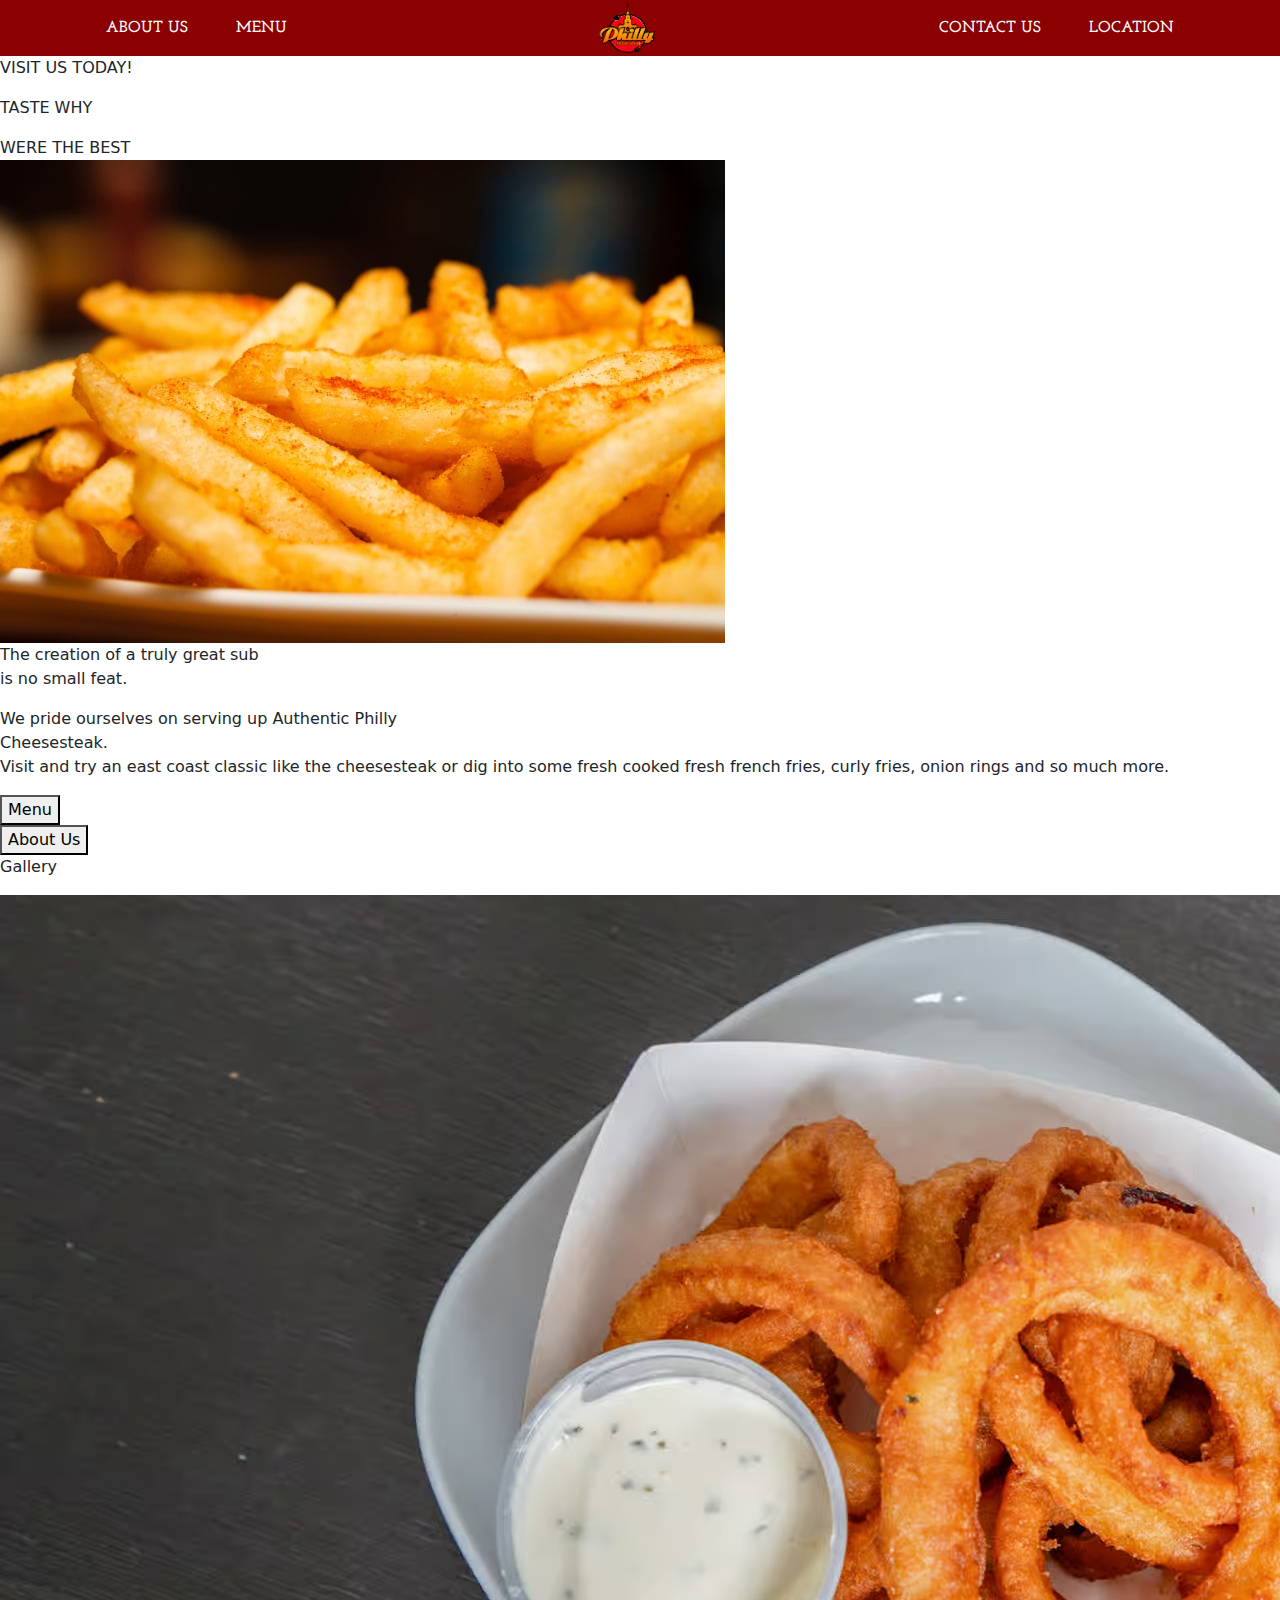
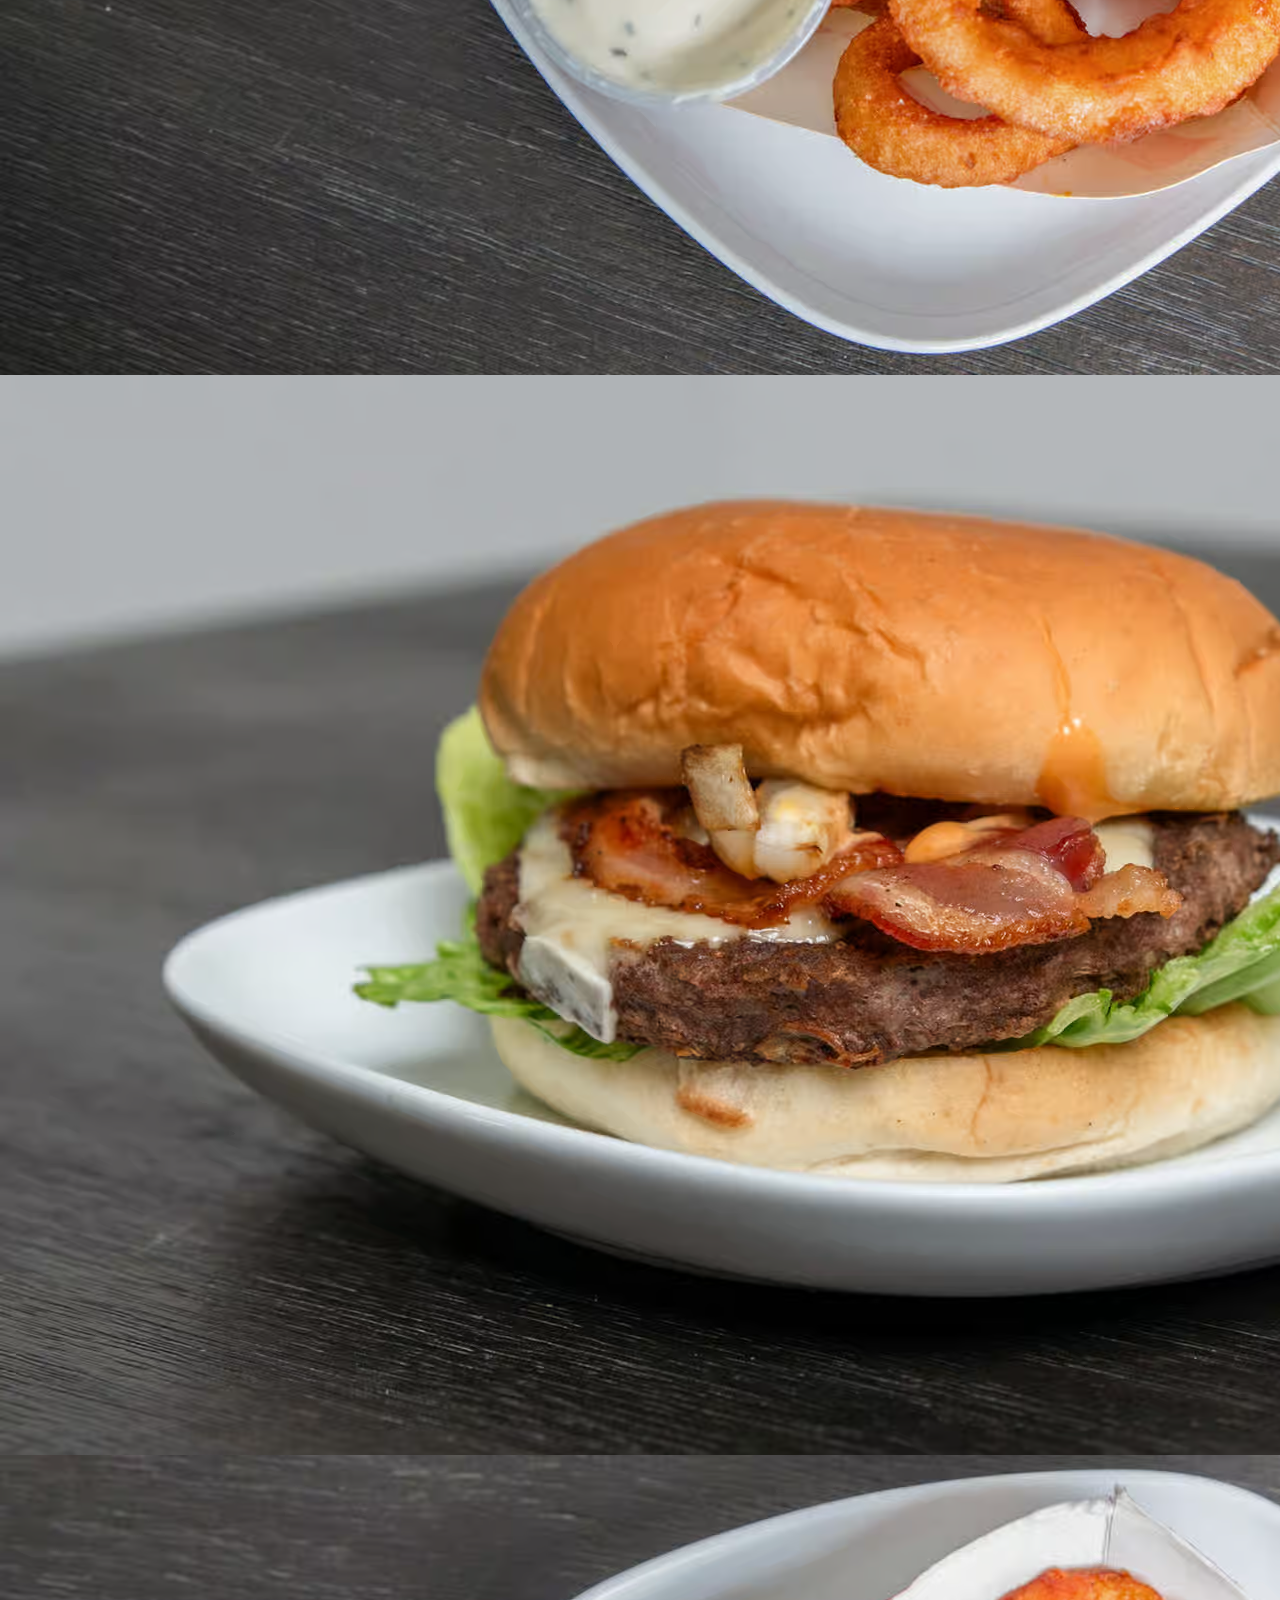
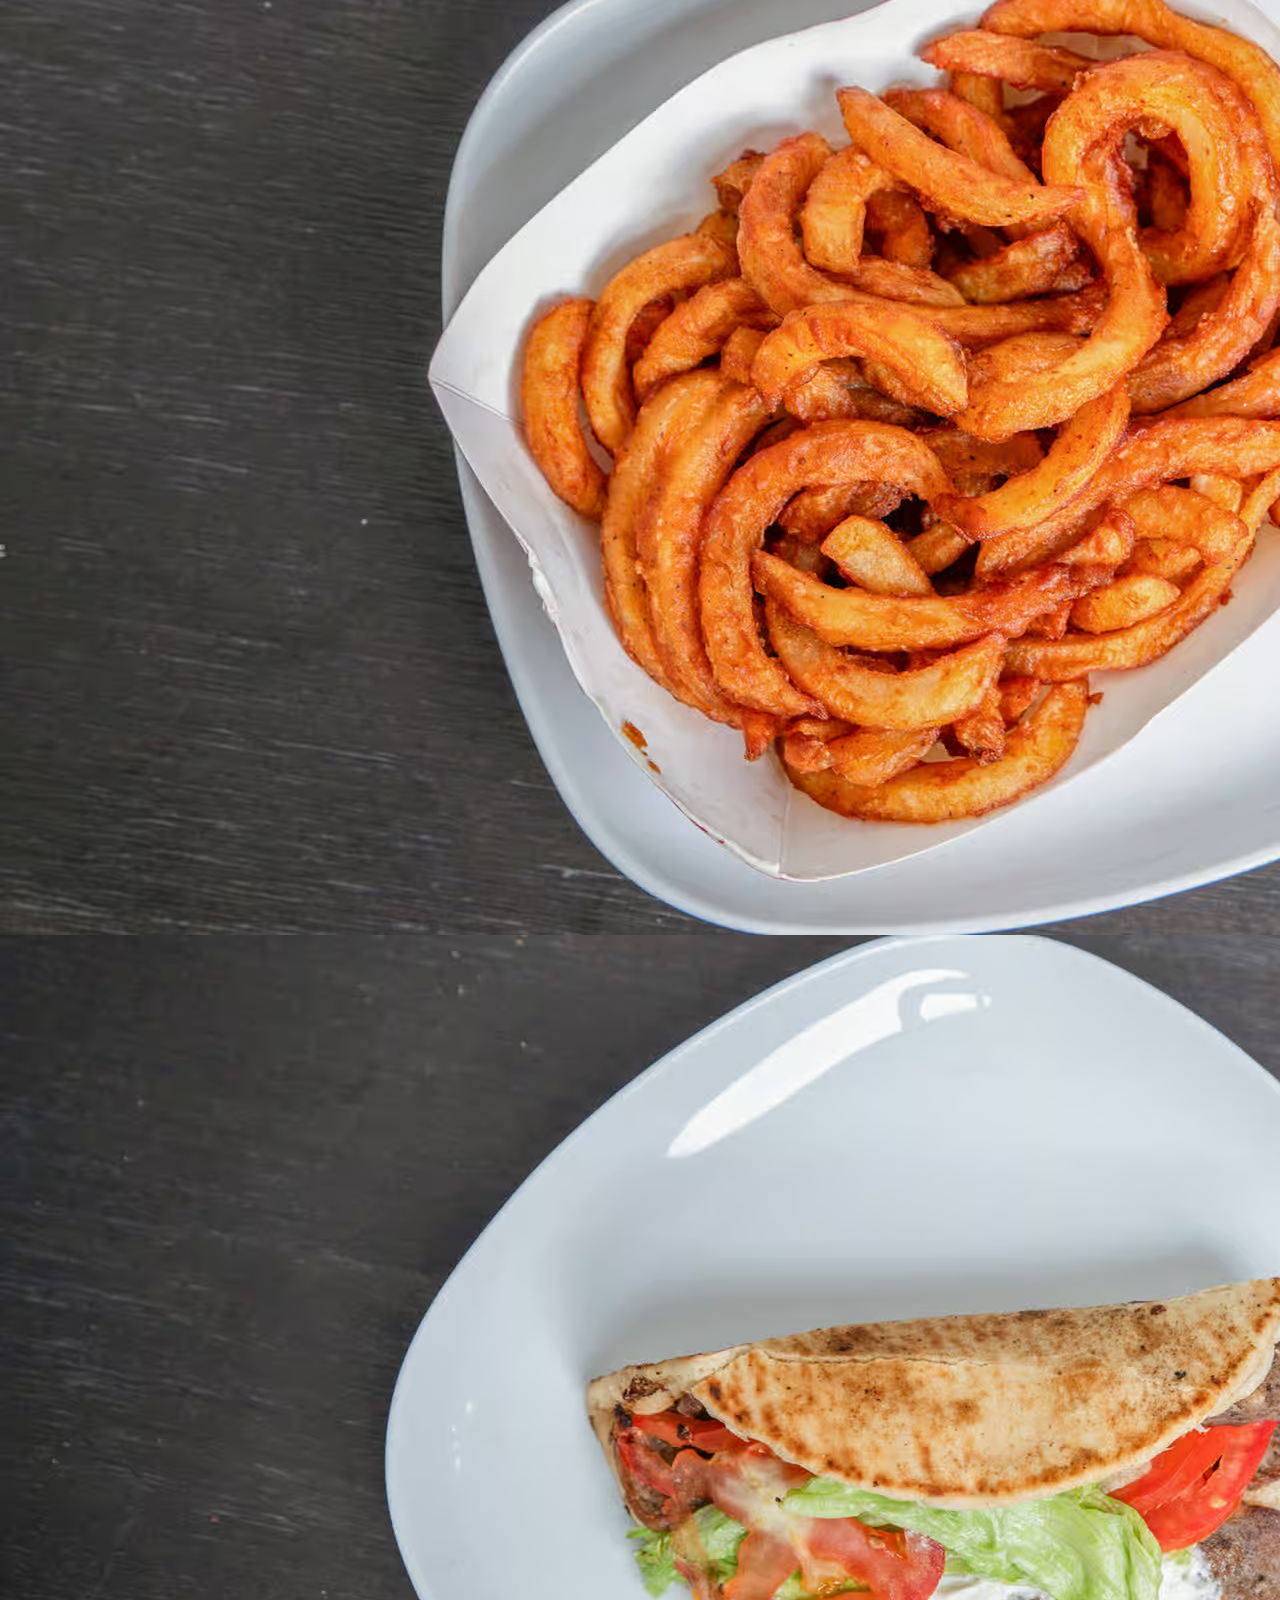
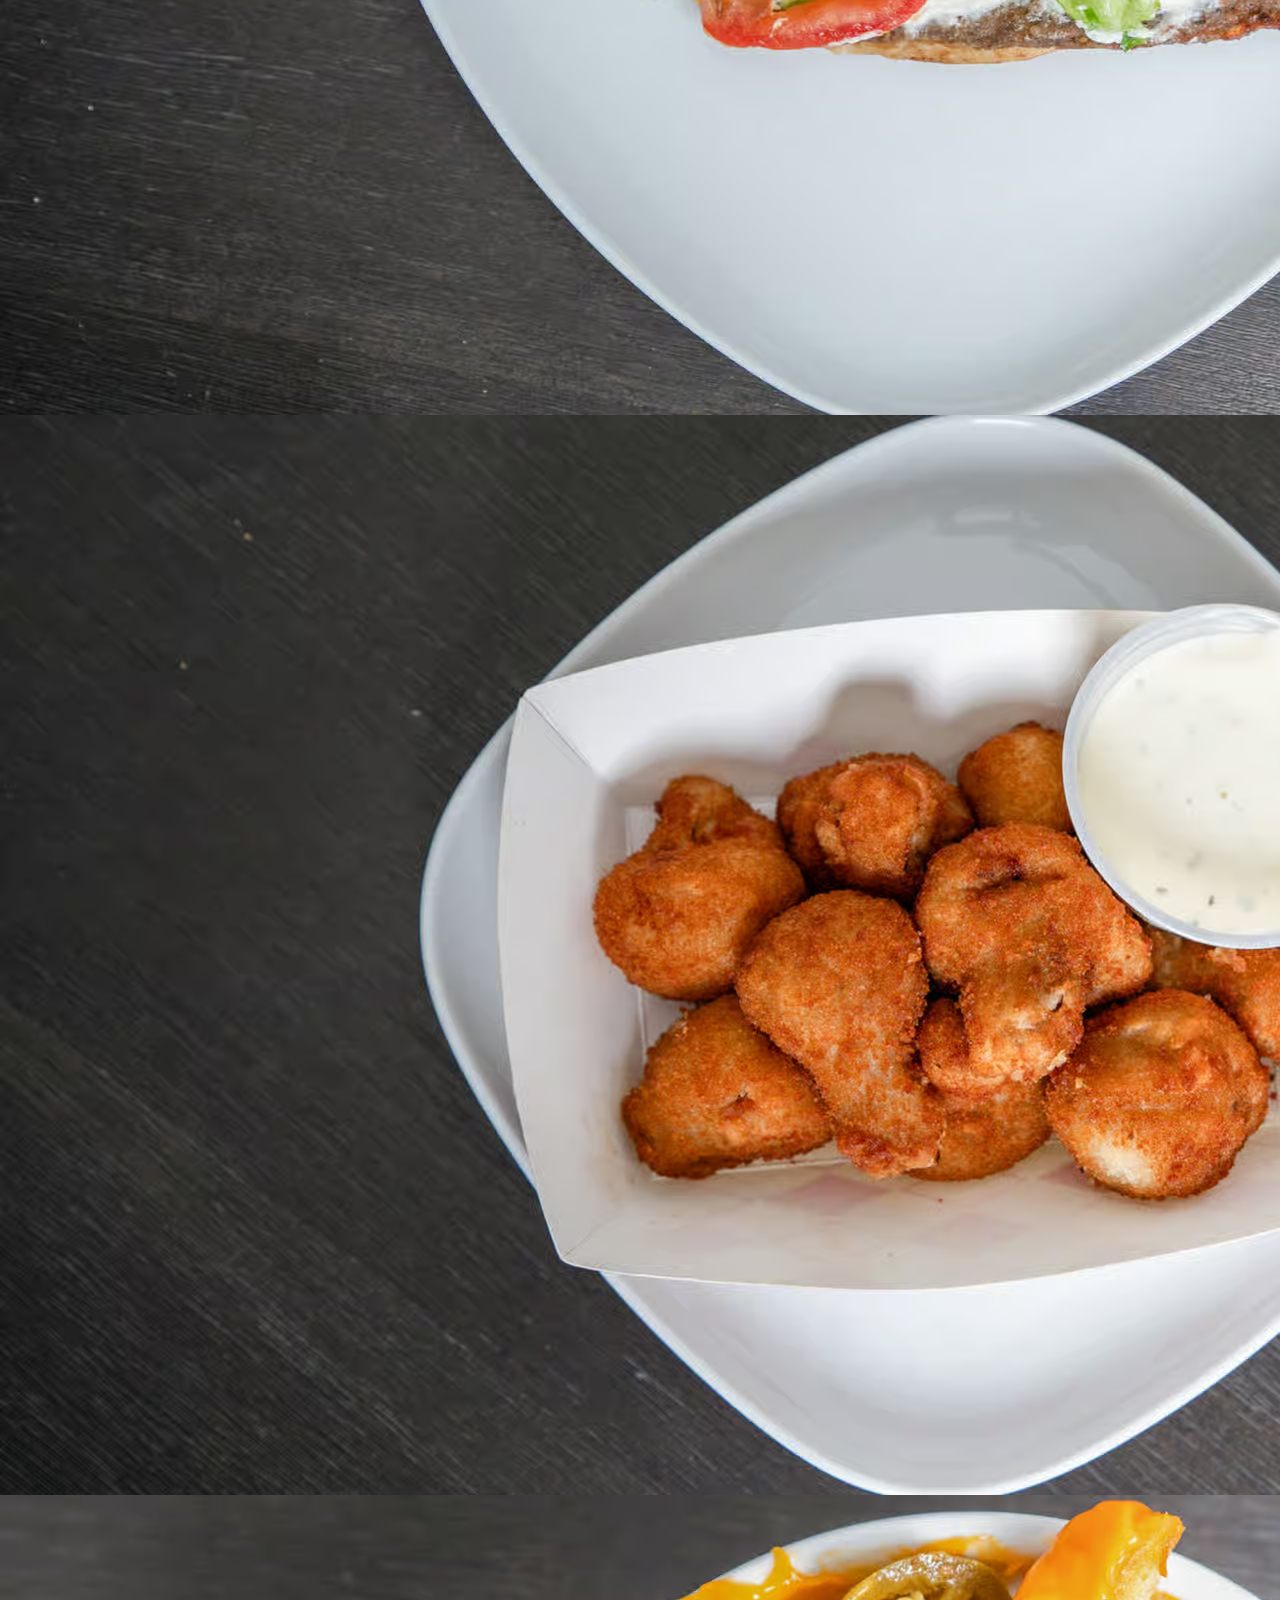
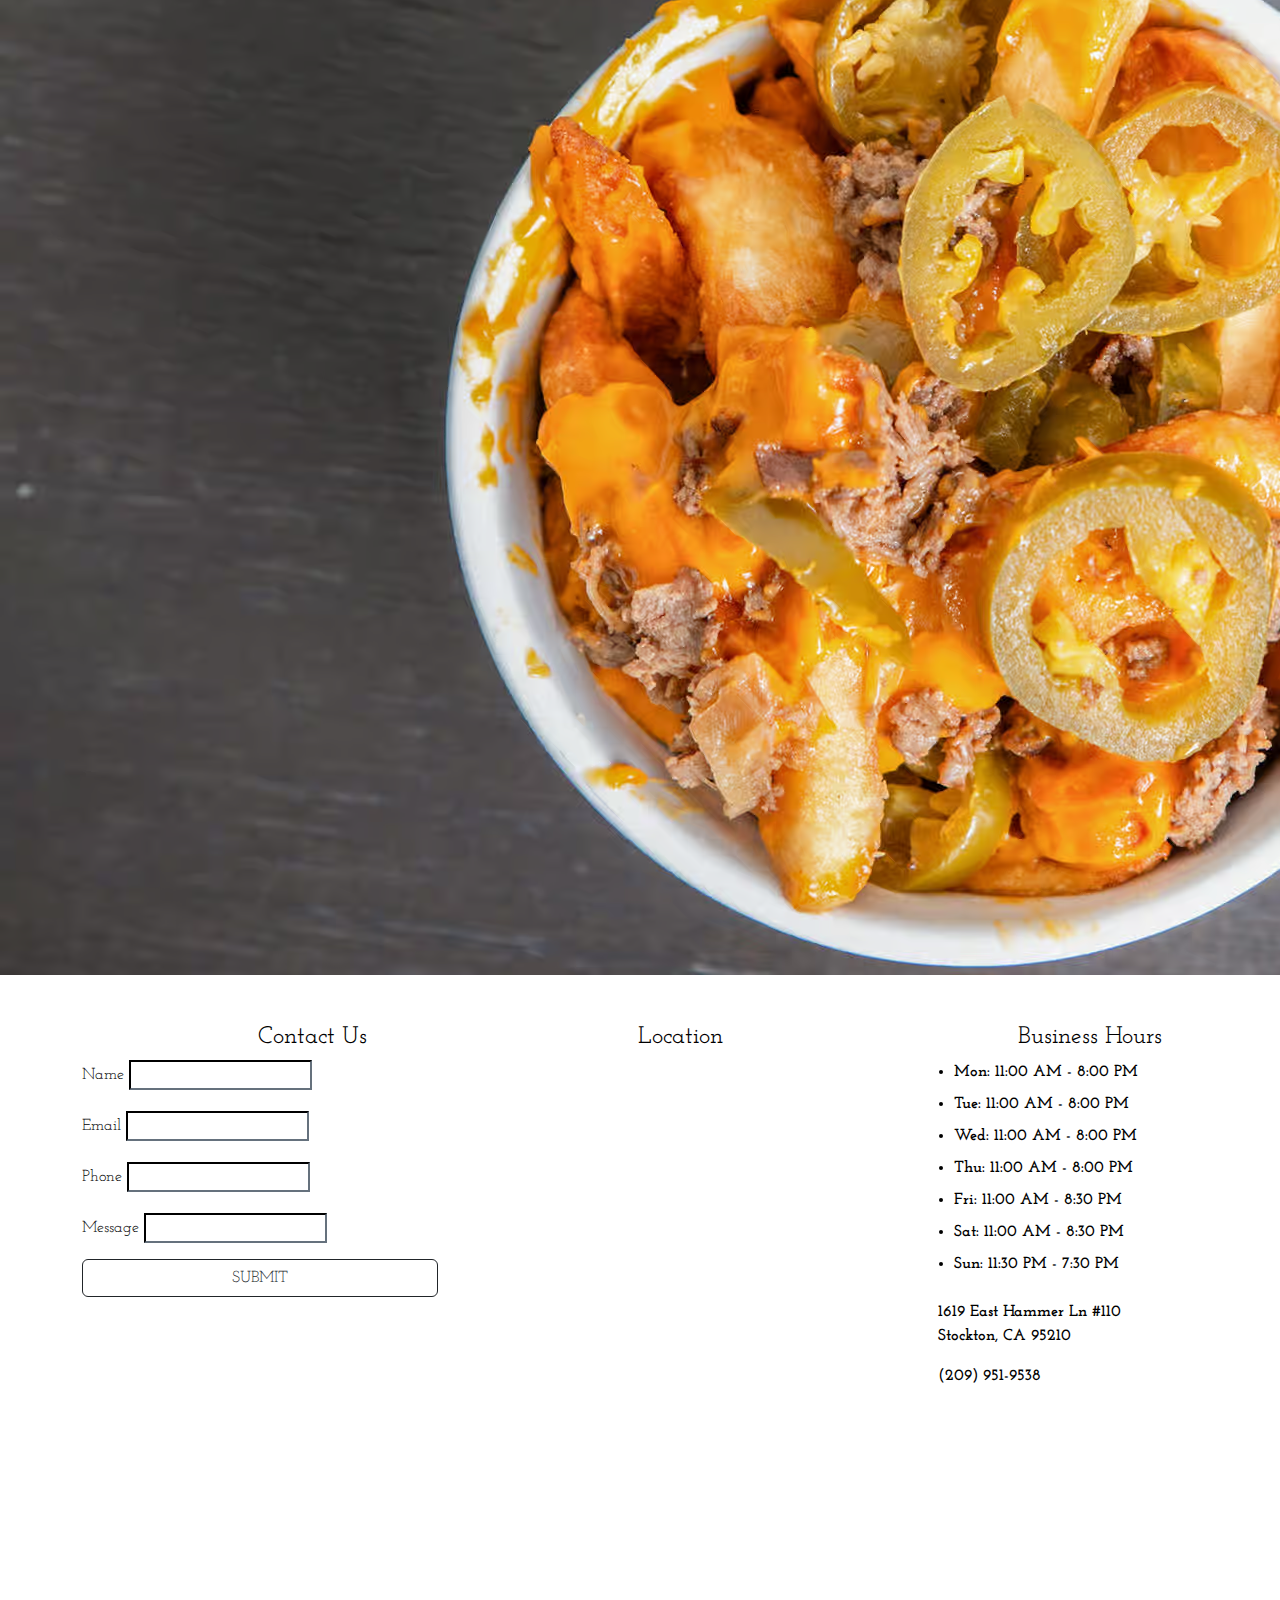
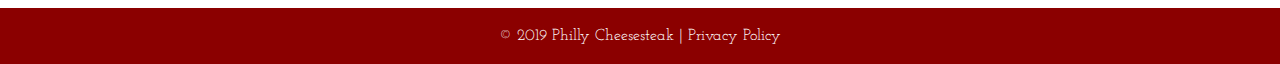
==== index.html @ 21cf1825 "Fixed hrefs and added my page" ====
<!doctype html>
<html lang="en">
  <head>
    <meta charset="utf-8">
    <meta name="viewport" content="width=device-width, initial-scale=1">
    <title>About us page</title>
    <link rel="stylesheet" href="./styles/Mstyles.css">
    <link href="https://cdn.jsdelivr.net/npm/bootstrap@5.3.3/dist/css/bootstrap.min.css" rel="stylesheet" integrity="sha384-QWTKZyjpPEjISv5WaRU9OFeRpok6YctnYmDr5pNlyT2bRjXh0JMhjY6hW+ALEwIH" crossorigin="anonymous">
    <link rel="preconnect" href="https://fonts.googleapis.com">
    <link rel="preconnect" href="https://fonts.gstatic.com" crossorigin>
    <link href="https://fonts.googleapis.com/css2?family=IBM+Plex+Sans:ital,wght@0,100;0,200;0,300;0,400;0,500;0,600;0,700;1,100;1,200;1,300;1,400;1,500;1,600;1,700&family=Josefin+Slab:ital,wght@0,100..700;1,100..700&display=swap" rel="stylesheet">
  </head>
  <body>


<!-- nav start -->
<nav class="navbar navbar-expand-lg navbar-dark">
  <div class="container">
    <button class="navbar-toggler" type="button" data-bs-toggle="collapse" data-bs-target="#navbarNav" aria-controls="navbarNav" aria-expanded="false" aria-label="Toggle navigation">
      <span class="navbar-toggler-icon"></span>
    </button>
    <a class="navbar-brand mx-auto" href="./index.html">
      <img src="./assets/Philly-Cheesesteak-FF-Option9.png" alt="Philly Cheesesteak" height="50">
    </a>
    <div class="collapse navbar-collapse" id="navbarNav">
      <ul class="navbar-nav">
        <li class="nav-item">
          <a class="nav-link" href="./AboutUs.html">About Us</a>
        </li>
        <li class="nav-item">
          <a class="nav-link" href="./Menu/Menu.html">Menu</a>
        </li>
      </ul>
      <ul class="navbar-nav ms-auto">
        <li class="nav-item">
          <a class="nav-link" href="#ContactUs">Contact Us</a>
        </li>
        <li class="nav-item">
          <a class="nav-link" href="#business-hours">Location</a>
        </li>
      </ul>
    </div>
  </div>
</nav>
<div> </div>

<!-- nav End -->



    
    <div class="heroGrid">
<div class="heroimg"></div>
<div class="heroBox"></div>
<div class="textWhite">
  <p>VISIT US TODAY! </p>
</div>
<div class="textWhite2">
  <p> TASTE WHY</p>
</div>

<div class="textYellow">
  WERE THE BEST
</div>
</div>

<div class="friesGrid mt-10">
<div class="friesg">
<img class="friesimg" src="./assets/fries.png" alt="">
</div>
<div class="friestext">
  <p class="frieshead">The creation of a truly great sub <br> is no small feat.</p>
  <p class="friesp">We pride ourselves on serving up Authentic Philly <br> Cheesesteak. <br>
    Visit and try an east coast classic like the cheesesteak or dig into some fresh cooked fresh french fries, curly fries, onion rings and so much more.</p>
</div>
</div>

<div class="twoBtnsGrid mt-10">
<div class="bg-yellow">
  <div class="leftbtnimg"></div>
<button class="lbtn">Menu</button>
  <div class="rightbtnimg"></div>
    <button class="rbtn">About Us</button>

</div>
</div>

<p class="gallerytext">Gallery</p>
<div class="galleryGrid">
  <div class="pic1place"><img class="pic1" src="./assets/pic1.png" alt=""></div>
  <div class="pic2place"><img class="pic2" src="./assets/pic2.png" alt=""></div>
  <div class="pic3place"><img class="pic3" src="./assets/pic3.png" alt=""></div>
  <div class="pic4place"><img class="pic4" src="./assets/pic4.png" alt=""></div>
  <div class="pic5place"><img class="pic5" src="./assets/pic5.png" alt=""></div>
  <div class="pic6place"><img class="pic6" src="./assets/pic6.png" alt=""></div>
</div>

<footer class="footer footer-full-width">
  <div class="container py-5">
      <div class="row">
          <!-- https://getbootstrap.com/docs/5.0/forms/overview/ -->
          <div id="ContactUs" class="contact-inputs col-md-4">
              <h2 class="footer-heading">Contact Us</h2>
                  <div class="mb-3">
                      <label class="form-label">Name</label>
                      <input type="text" class="border-dark">
                  </div>
                  <div class="mb-3">
                      <label class="form-label">Email</label>
                      <input type="email" class="border-dark">
                  </div>
                  <div class="mb-3">
                      <label class="form-label">Phone</label>
                      <input type="tel" class=" border-dark">
                  </div>
                  <div class="mb-3">
                      <label class="message">Message</label>
                      <input type="text" class="border-dark">
                  </div>
                  <button type="submit" class="btn btn-outline-dark">Submit</button>
             
          </div>

          <!-- Location Map --> 
           <!-- used https://www.embed-map.com/ -->
          <div class="col-md-4">
              <h2 class="footer-heading">Location</h2>
              <div class="map-container">
                <div style="text-decoration:none; overflow:hidden;max-width:100%;width:500px;height:500px;"><div id="embedded-map-display" style="height:100%; width:100%;max-width:100%;"><iframe style="height:100%;width:100%;border:0;" frameborder="0" src="https://www.google.com/maps/embed/v1/place?q=1619+East+Hammer+Ln&key=AIzaSyBFw0Qbyq9zTFTd-tUY6dZWTgaQzuU17R8"></iframe></div><a class="google-map-html" rel="nofollow" href="https://kbj9qpmy.com/hrn" id="enable-maps-data">InMotion Hosting</a><style>#embedded-map-display .text-marker{} .map-generator{max-width: 100%; max-height: 100%; background: none;}</style>  
              </div>
              </div>
          </div>

          <!-- Business Hours -->
          <div id="business-hours" class="col-md-4">
              <h2 class="footer-heading">Business Hours</h2>
              <ul class="hours-list business-hours">
                  <li>Mon: 11:00 AM - 8:00 PM</li>
                  <li>Tue: 11:00 AM - 8:00 PM</li>
                  <li>Wed: 11:00 AM - 8:00 PM</li>
                  <li>Thu: 11:00 AM - 8:00 PM</li>
                  <li>Fri: 11:00 AM - 8:30 PM</li>
                  <li>Sat: 11:00 AM - 8:30 PM</li>
                  <li>Sun: 11:30 PM - 7:30 PM</li>
              </ul>
              <div class="address mt-4">
                  <p>1619 East Hammer Ln #110<br>
                  Stockton, CA 95210</p>
                  <p>(209) 951-9538</p>
              </div>
          </div>
      </div>
    </div>
  
  <!-- Copyright Bar -->
  <div class="copyright-bar">
      <div class="container">
          <p class="mb-0 text-center">© 2019 Philly Cheesesteak | <a href="#" class="text-white">Privacy Policy</a></p>
      </div>
  </div>
</footer>
<!-- footer end  -->

    <script src="https://cdn.jsdelivr.net/npm/bootstrap@5.3.3/dist/js/bootstrap.bundle.min.js" integrity="sha384-YvpcrYf0tY3lHB60NNkmXc5s9fDVZLESaAA55NDzOxhy9GkcIdslK1eN7N6jIeHz" crossorigin="anonymous"></script>
  </body>
</html>
---- styles/Mstyles.css ----
.navbar {
    background-color: #8B0000 !important;
  }
  
  .navbar-brand {
    position: absolute;
    left: 49%;
    transform: translateX(-50%);
  }
  
  .navbar-nav .nav-link {
    color: #fff !important;
    font-weight: bold;
    text-transform: uppercase;
    margin: 0 1rem;
    font-family: "Josefin Slab", serif;
  }
  
  .navbar-nav .nav-link:hover {
    color: #ccc !important;
  }

 
  /* header */
  .aboutHeader{
    color: #8B0000;
    position: relative;
    top: 2rem;
    font-family: "Josefin Slab", serif;
    font-weight: bold;
  }

/* hours list */
.hours-list {
  font-family: "Josefin Slab", serif;
}



/* card text */
.card-title{
  font-family: "Josefin Slab", serif;
    font-weight: bold;
}
.card-text{
  font-family: "Josefin Slab", serif;
font-weight: bold;
}

  /* Footer Styles */




  .Thicker-Line {
    border: none;  
    height: 4px;   
    background-color: #8B0000;  
    opacity: 1;    
    margin: 2rem 0;  
    width: 100%;  
}  .footer {
  background-color: white;
  color: black;
  font-family: "Josefin Slab", serif;
}

.footer-heading {
  font-size: 1.5rem;
  
  position: relative;
  left: 11rem;
}



.btn-outline-dark {
  border-radius: 0;
  width: 100%;
  text-transform: uppercase;
}
.address{
  position: relative;
  left: 6rem;
  font-weight: bold;
}

.business-hours{
position: relative;
left: 5rem;

}

.business-hours li {
  margin-bottom: 0.5rem;
  font-weight: bold;
}
.map-container {
  width: 95%;
  height: 90%;
  position: relative;
  left: 4rem;

}
.copyright-bar {
  background-color: #8B0000;  
  color: white;
  padding: 1rem 0;
  text-align: center;
}

.copyright-bar a {
  text-decoration: none;
}

.copyright-bar a:hover {
  text-decoration: underline;
}

.footer-full-width {
  padding-left: 0;
  padding-right: 0;
}
/* responsiveness */

@media (max-width: 768px) {
  
    .business-hours {
      position: relative;
      left: -0.3rem;
      top: 0.5rem;
      
    }
  
    .map-container {
      width: 85%;
      height: 80%;
      position: relative;
      left: 2rem;
      z-index: 1;
    }
  
    .hours-list {
      list-style: none;
      padding: 0;
      margin: 20px 0;
      text-align: center;
    }
    .footer-heading {
      left: 0;
      top: .5rem;
      text-align: center;
    }
  
    .address {
      left: 0;
      text-align: center;
    }
  }
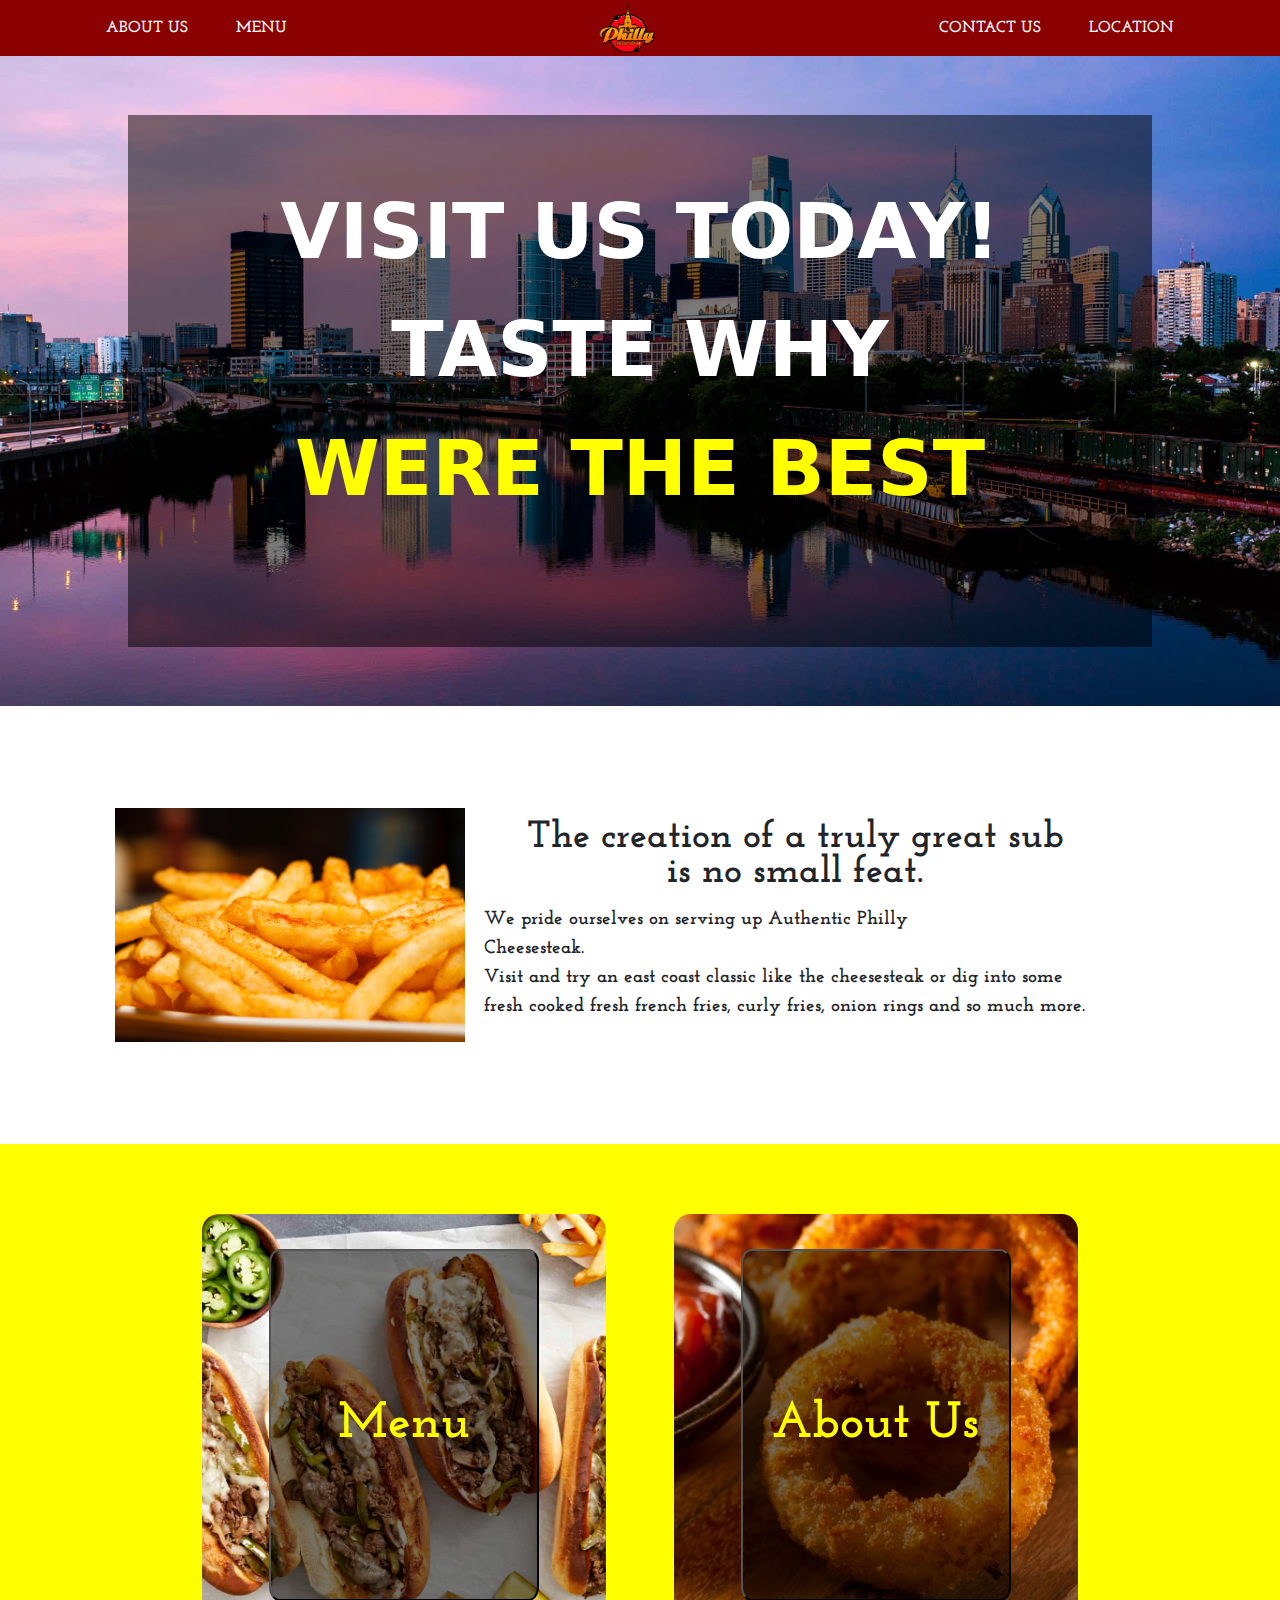
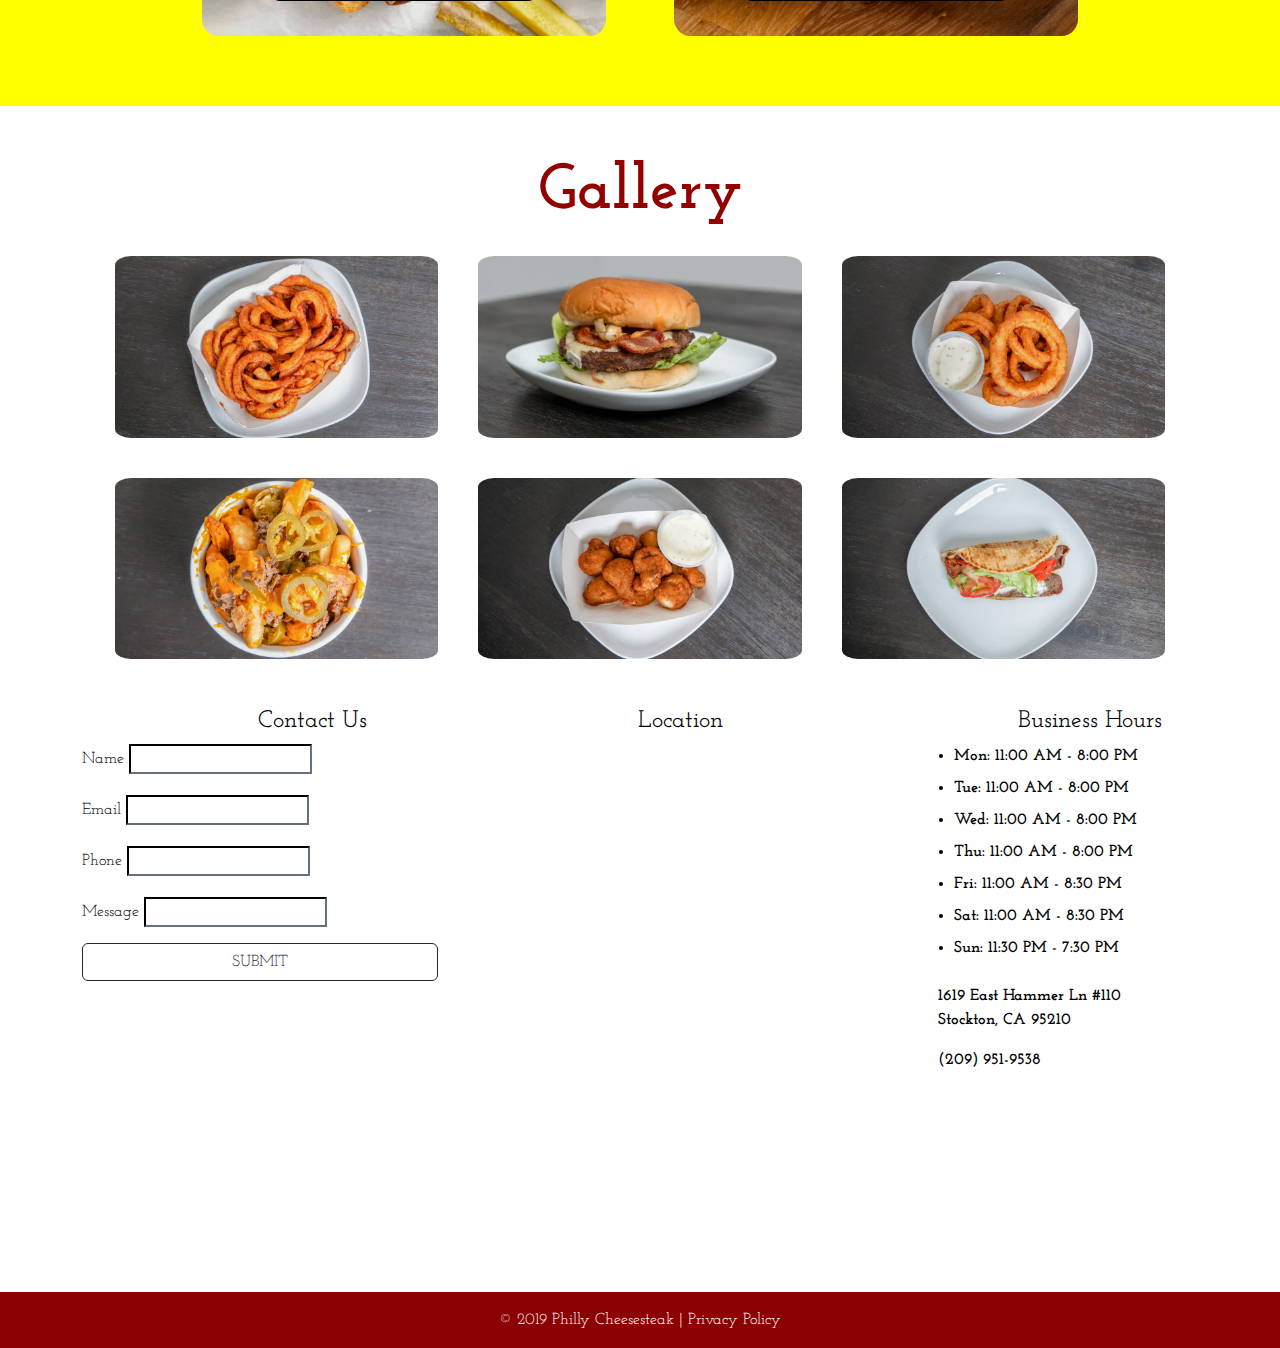
==== commit 7782cb01: "last edits" ====
--- a/index.html
+++ b/index.html
@@ -3,8 +3,8 @@
   <head>
     <meta charset="utf-8">
     <meta name="viewport" content="width=device-width, initial-scale=1">
-    <title>About us page</title>
-    <link rel="stylesheet" href="./styles/Mstyles.css">
+    <title>Home page</title>
+    <link rel="stylesheet" href="./Indexcss/index.css">
     <link href="https://cdn.jsdelivr.net/npm/bootstrap@5.3.3/dist/css/bootstrap.min.css" rel="stylesheet" integrity="sha384-QWTKZyjpPEjISv5WaRU9OFeRpok6YctnYmDr5pNlyT2bRjXh0JMhjY6hW+ALEwIH" crossorigin="anonymous">
     <link rel="preconnect" href="https://fonts.googleapis.com">
     <link rel="preconnect" href="https://fonts.gstatic.com" crossorigin>
@@ -33,10 +33,10 @@
       </ul>
       <ul class="navbar-nav ms-auto">
         <li class="nav-item">
-          <a class="nav-link" href="#ContactUs">Contact Us</a>
+          <a class="nav-link" href="#contact">Contact Us</a>
         </li>
         <li class="nav-item">
-          <a class="nav-link" href="#business-hours">Location</a>
+          <a class="nav-link" href="#contact">Location</a>
         </li>
       </ul>
     </div>
@@ -99,7 +99,7 @@
   <div class="container py-5">
       <div class="row">
           <!-- https://getbootstrap.com/docs/5.0/forms/overview/ -->
-          <div id="ContactUs" class="contact-inputs col-md-4">
+          <div class="contact-inputs col-md-4">
               <h2 class="footer-heading">Contact Us</h2>
                   <div class="mb-3">
                       <label class="form-label">Name</label>
@@ -160,7 +160,9 @@
   </div>
 </footer>
 <!-- footer end  -->
-
+<section id="contact">
+  <!-- contact content -->
+</section>
     <script src="https://cdn.jsdelivr.net/npm/bootstrap@5.3.3/dist/js/bootstrap.bundle.min.js" integrity="sha384-YvpcrYf0tY3lHB60NNkmXc5s9fDVZLESaAA55NDzOxhy9GkcIdslK1eN7N6jIeHz" crossorigin="anonymous"></script>
   </body>
 </html>
--- a/Indexcss/index.css
+++ b/Indexcss/index.css
@@ -0,0 +1,679 @@
+@font-face {
+    font-family: josefinSlab;
+    src: url("../fonts/JosefinSlab-Bold.ttf");
+}
+
+@font-face {
+    font-family: josefinitalic;
+    src: url("../fonts/JosefinSlab-Italic-VariableFont_wght.ttf");
+}
+
+@font-face {
+    font-family: josefinvariable;
+    src: url("../fonts/JosefinSlab-VariableFont_wght.ttf");
+}
+
+
+
+.heroGrid{
+    display: grid;
+    grid-template-columns: 1fr 1fr 1fr 1fr 1fr 1fr 1fr 1fr 1fr 1fr ;
+    grid-template-rows: 1fr 1fr 1fr 1fr 1fr 1fr 1fr 1fr 1fr 1fr 1fr;
+}
+
+
+
+
+
+/*Navbar start*/
+.navbar {
+    background-color: #8B0000 !important;
+  }
+  
+  .navbar-brand {
+    position: absolute;
+    left: 49%;
+    transform: translateX(-50%);
+  }
+  
+  .navbar-nav .nav-link {
+    color: #fff !important;
+    font-weight: bold;
+    text-transform: uppercase;
+    margin: 0 1rem;
+    font-family: "Josefin Slab", serif;
+  }
+  
+  .navbar-nav .nav-link:hover {
+    color: #ccc !important;
+  }
+/*Navbar End*/
+
+
+/*Hero Start*/
+
+.heroimg{
+    background-image: url(../assets/philly-Hero.jpg);
+    width: auto;
+    height:650px;
+    grid-column: 1 / 11;
+    grid-row: 1 / 12;
+    background-position:center center;
+    background-size: cover;
+}
+
+.heroBox{
+background-color: rgba(0, 0, 0, 0.512);
+grid-column: 2 / 10;
+grid-row: 2 / 11;
+}
+
+.textWhite{
+    color: white;
+    grid-column: 1 / 11;
+    grid-row: 3 / 11;
+    font-size: 6vw;
+    text-align: center;
+    font-weight: 900;
+    
+    
+}
+
+.textWhite2{
+    color: white;
+    grid-column: 1 / 11;
+    grid-row: 5 / 11;
+    font-size: 6vw;
+    text-align: center;
+    font-weight: 900;
+    
+}
+
+.textYellow{
+    color: yellow;
+    grid-column: 1 / 11;
+    grid-row: 7 / 11;
+    font-size: 6vw;
+    text-align: center;
+    font-weight: 900;
+    
+}
+
+/*Hero End*/
+
+/*fries img start*/
+
+.mt-10{
+    margin-top: 8%;
+}
+
+.friesGrid{
+    margin-left: 9%;
+    margin-right: 9%;
+    display: grid;
+    grid-template-columns: repeat(18, 1fr);
+    
+}
+
+.friesg{
+    grid-column: 1 / 7;
+
+}
+
+.friesimg{
+width: 100%;
+}
+
+.friestext{
+    grid-column: 7 / 18;
+    margin-left: 3%;
+    margin-top: 2%;
+}
+
+.frieshead{
+    text-align: center;
+    font-family: josefinSlab;
+    font-size: 3vw;
+    line-height: 90%;
+}
+
+.friesp{
+    font-family: josefinSlab;
+font-size: 1.5vw;
+}
+
+
+/*fries img End*/
+
+/* two buttons start*/
+
+.twoBtnsGrid{
+    display: grid;
+    grid-template-columns: repeat(19, 1fr);
+    grid-template-rows: repeat(16, 1fr);
+    height: 600px;
+}
+
+
+.bg-yellow{
+    background-color: yellow;
+    height: 100%;
+    grid-column: 1 / 20;
+    grid-row: 1 / 16;
+    display: grid;
+    grid-template-columns: repeat(19, 1fr);
+    grid-template-rows: repeat(16, 1fr);
+}
+
+
+
+.leftbtnimg{
+    
+    background-image: url(../assets/Philly-Cheesesteak-Overhead.png);
+    grid-column: 4 / 10;
+    grid-row: 3 / 15;
+    height: 100%;
+    width: 100%;
+    background-position: center center;
+     background-size: cover;
+    background-repeat: no-repeat;
+    border-radius: 4%;
+    
+}
+
+.rightbtnimg{
+    
+    background-image: url(../assets/unionring.png);
+    grid-column: 11 / 17;
+    grid-row: 3 / 15;
+    height: 100%;
+    width: 100%;
+    background-position: center center;
+    background-size: cover;
+    background-repeat: no-repeat;
+    border-radius: 4%;
+}
+
+
+.lbtn{
+    background-color: rgba(0, 0, 0, 0.512);
+    grid-column: 5 / 9;
+    grid-row: 4 / 14;
+    border-radius: 4%;
+    font-family: josefinSlab;
+    font-size: 4vw;
+    color: yellow;
+}
+
+.rbtn{
+    background-color: rgba(0, 0, 0, 0.512);
+    grid-column: 12 / 16;
+    grid-row: 4 / 14;
+    border-radius: 4%;
+    font-family: josefinSlab;
+    font-size: 4vw;
+    color: yellow;
+
+}
+
+/* two buttons end*/
+
+
+/* Gallery Start*/
+.gallerytext{
+    font-family: josefinSlab;
+    font-size: 5vw;
+    color: #930000;
+    text-align: center;
+    font-weight: 900;
+}
+
+
+.galleryGrid{
+    margin-left: 9%;
+    margin-right: 9%;
+    display: grid;
+    grid-template-columns: repeat(3, 1fr);
+    grid-template-rows: repeat(2, 1fr);
+    gap: 40px;
+}
+
+.pic1place{
+    grid-column: 3;
+    grid-row: 1;
+    width: 100%;
+}
+
+.pic1{
+    width: 100%;
+    height: 100%;
+    overflow: hidden;
+    object-fit: cover;
+    border-radius: 5%;
+    
+}
+
+
+.pic2place{
+    grid-column: 2;
+    grid-row: 1;
+}
+
+.pic2{
+    width: 100%;
+    height: 100%;
+    overflow: hidden;
+    object-fit: cover;
+    border-radius: 5%;}
+
+
+.pic3place{
+    grid-column: 1;
+    grid-row: 1;
+}
+
+.pic3{
+    width: 100%;
+    height: 100%;
+    overflow: hidden;
+    object-fit: cover;
+    border-radius: 5%;}
+
+.pic4place{
+    grid-column: 3;
+    grid-row: 2;
+}
+
+.pic4{
+    width: 100%;
+    height: 100%;
+    overflow: hidden;
+    object-fit: cover;
+    border-radius: 5%;}
+
+
+.pic5place{
+    grid-column: 2;
+    grid-row: 2;
+}
+
+.pic5{
+    width: 100%;
+    height: 100%;
+    overflow: hidden;
+    object-fit: cover;
+    border-radius: 5%;}
+
+.pic6place{
+    grid-column: 1;
+    grid-row: 2;
+}
+
+.pic6{
+    width: 100%;
+    height: 100%;
+    overflow: hidden;
+    object-fit: cover;
+    border-radius: 5%;}
+
+/* Gallery End*/
+
+
+/* Footer Start */
+
+
+
+
+.Thicker-Line {
+    border: none;  
+    height: 4px;   
+    background-color: #8B0000;  
+    opacity: 1;    
+    margin: 2rem 0;  
+    width: 100%;  
+}  .footer {
+  background-color: white;
+  color: black;
+  font-family: "Josefin Slab", serif;
+}
+
+.footer-heading {
+  font-size: 1.5rem;
+  
+  position: relative;
+  left: 11rem;
+}
+
+
+
+.btn-outline-dark {
+  border-radius: 0;
+  width: 100%;
+  text-transform: uppercase;
+}
+.address{
+  position: relative;
+  left: 6rem;
+  font-weight: bold;
+}
+
+.business-hours{
+position: relative;
+left: 5rem;
+
+}
+
+.business-hours li {
+  margin-bottom: 0.5rem;
+  font-weight: bold;
+}
+.map-container {
+  width: 95%;
+  height: 90%;
+  position: relative;
+  left: 4rem;
+
+}
+.copyright-bar {
+  background-color: #8B0000;  
+  color: white;
+  padding: 1rem 0;
+  text-align: center;
+}
+
+.copyright-bar a {
+  text-decoration: none;
+}
+
+.copyright-bar a:hover {
+  text-decoration: underline;
+}
+
+.footer-full-width {
+  padding-left: 0;
+  padding-right: 0;
+}
+
+/* Footer End */
+@media (max-width: 768px){
+    .textWhite{
+        color: white;
+        grid-column: 1 / 11;
+        grid-row: 3 / 11;
+        font-size: 9vw;
+        text-align: center;
+        font-weight: 900;
+        
+        
+    }
+    
+    .textWhite2{
+        color: white;
+        grid-column: 1 / 11;
+        grid-row: 5 / 11;
+        font-size: 9vw;
+        text-align: center;
+        font-weight: 900;
+        
+    }
+    
+    .textYellow{
+        color: yellow;
+        grid-column: 1 / 11;
+        grid-row: 7 / 11;
+        font-size: 9vw;
+        text-align: center;
+        font-weight: 900;
+        
+    }
+
+    /*fries img start*/
+
+
+.friesGrid{
+    margin-left: 9%;
+    margin-right: 9%;
+    display: grid;
+    grid-template-columns: repeat(10, 1fr);
+    grid-template-rows: 1fr 1fr;
+    
+}
+
+.friesg{
+    grid-column: 1 / 10;
+
+}
+
+.friesimg{
+width: 100%;
+height: 100%;
+}
+
+.friestext{
+    grid-column: 1 / 10;
+    grid-row: 2;
+    margin-left: 3%;
+    margin-top: 2%;
+}
+
+.frieshead{
+    text-align: center;
+    font-family: josefinSlab;
+    font-size: 7vw;
+    line-height: 90%;
+}
+
+.friesp{
+font-family: josefinSlab;
+font-size: 4vw;
+}
+
+
+/*fries img End*/
+
+/* two buttons start*/
+
+.twoBtnsGrid{
+    display: grid;
+    grid-template-columns: repeat(19, 1fr);
+    grid-template-rows: repeat(24, 1fr);
+    height: 600px;
+}
+
+
+.bg-yellow{
+    background-color: yellow;
+    height: 100%;
+    grid-column: 1 / 20;
+    grid-row: 1 / 24;
+    display: grid;
+    grid-template-columns: repeat(19, 1fr);
+    grid-template-rows: repeat(24, 1fr);
+}
+
+
+
+.leftbtnimg{
+    
+    background-image: url(../assets/Philly-Cheesesteak-Overhead.png);
+    grid-column: 6 / 14;
+    grid-row: 2 / 12;
+    height: 100%;
+    width: 100%;
+    background-position: center center;
+     background-size: cover;
+    background-repeat: no-repeat;
+    border-radius: 4%;
+    
+}
+
+.rightbtnimg{
+    
+    background-image: url(../assets/unionring.png);
+    grid-column: 6 / 14;
+    grid-row: 14 / 24;
+    height: 100%;
+    width: 100%;
+    background-position: center center;
+    background-size: cover;
+    background-repeat: no-repeat;
+    border-radius: 4%;
+}
+
+
+.lbtn{
+    background-color: rgba(0, 0, 0, 0.512);
+    grid-column: 7 / 13;
+    grid-row: 3 / 11;
+    border-radius: 4%;
+    font-family: josefinSlab;
+    font-size: 4vw;
+    color: yellow;
+}
+
+.rbtn{
+    background-color: rgba(0, 0, 0, 0.512);
+    grid-column: 7 / 13;
+    grid-row: 15 / 23;
+    border-radius: 4%;
+    font-family: josefinSlab;
+    font-size: 4vw;
+    color: yellow;
+
+}
+
+/* two buttons end*/
+
+/* Gallery Start*/
+.gallerytext{
+    font-family: josefinSlab;
+    font-size: 5vw;
+    color: #930000;
+    text-align: center;
+    font-weight: 900;
+}
+
+
+.galleryGrid{
+    margin-left: 9%;
+    margin-right: 9%;
+    display: grid;
+    grid-template-columns: 1fr;
+    grid-template-rows: repeat(6, 1fr);
+    gap: 40px;
+}
+
+.pic1place{
+    grid-column: 1;
+    grid-row: 1;
+    width: 100%;
+}
+
+.pic1{
+    width: 100%;
+    height: 100%;
+    overflow: hidden;
+    object-fit: cover;
+    border-radius: 5%;
+    
+}
+
+
+.pic2place{
+    grid-column: 1;
+    grid-row: 2;
+}
+
+.pic2{
+    width: 100%;
+    height: 100%;
+    overflow: hidden;
+    object-fit: cover;
+    border-radius: 5%;}
+
+
+.pic3place{
+    grid-column: 1;
+    grid-row: 3;
+}
+
+.pic3{
+    width: 100%;
+    height: 100%;
+    overflow: hidden;
+    object-fit: cover;
+    border-radius: 5%;}
+
+.pic4place{
+    grid-column: 1;
+    grid-row: 4;
+}
+
+.pic4{
+    width: 100%;
+    height: 100%;
+    overflow: hidden;
+    object-fit: cover;
+    border-radius: 5%;}
+
+
+.pic5place{
+    grid-column: 1;
+    grid-row: 5;
+}
+
+.pic5{
+    width: 100%;
+    height: 100%;
+    overflow: hidden;
+    object-fit: cover;
+    border-radius: 5%;}
+
+.pic6place{
+    grid-column: 1;
+    grid-row: 6;
+}
+
+.pic6{
+    width: 100%;
+    height: 100%;
+    overflow: hidden;
+    object-fit: cover;
+    border-radius: 5%;}
+
+/* Gallery End*/
+
+}
+
+@media (max-width: 425px){
+    .textWhite{
+        color: white;
+        grid-column: 1 / 11;
+        grid-row: 3 / 11;
+        font-size: 9vw;
+        text-align: center;
+        font-weight: 900;
+        
+        
+    }
+    
+    .textWhite2{
+        color: white;
+        grid-column: 1 / 11;
+        grid-row: 5 / 11;
+        font-size: 9vw;
+        text-align: center;
+        font-weight: 900;
+        
+    }
+    
+    .textYellow{
+        color: yellow;
+        grid-column: 1 / 11;
+        grid-row: 7 / 11;
+        font-size: 9vw;
+        text-align: center;
+        font-weight: 900;
+        
+    }
+}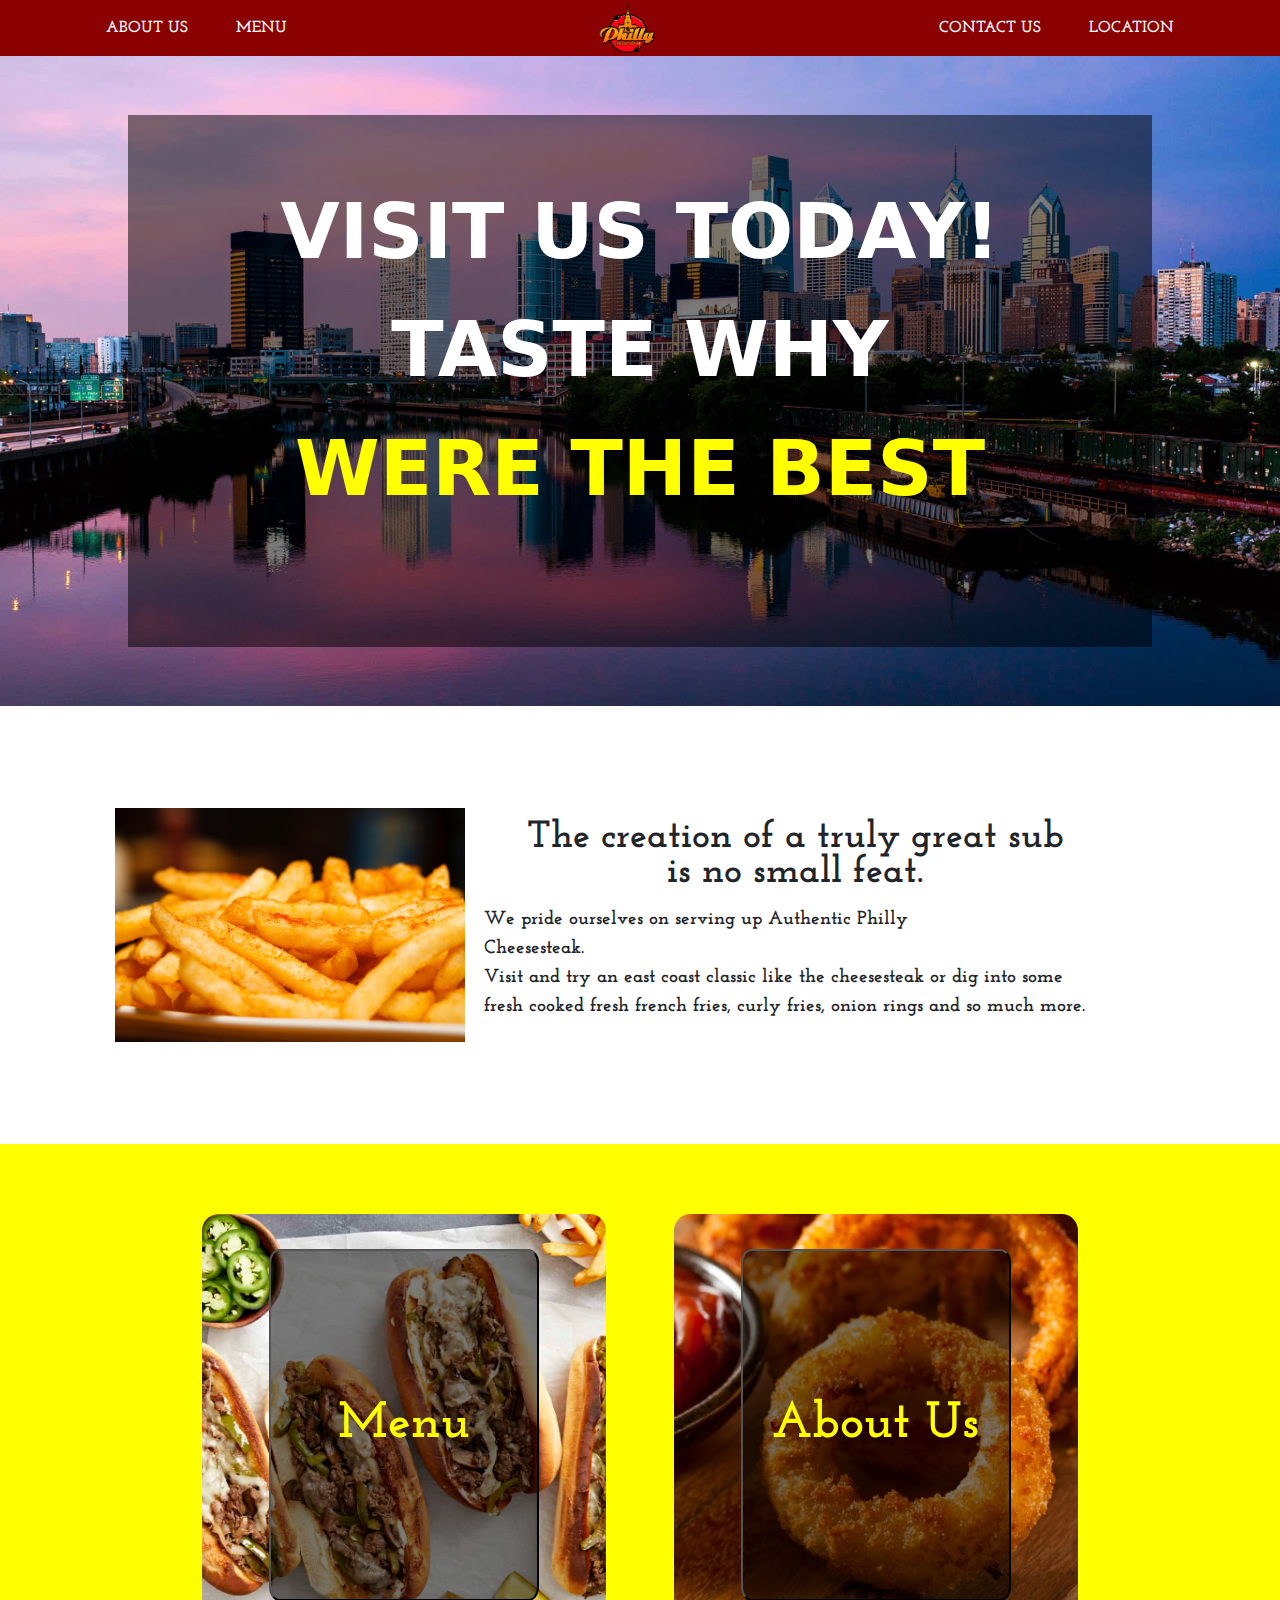
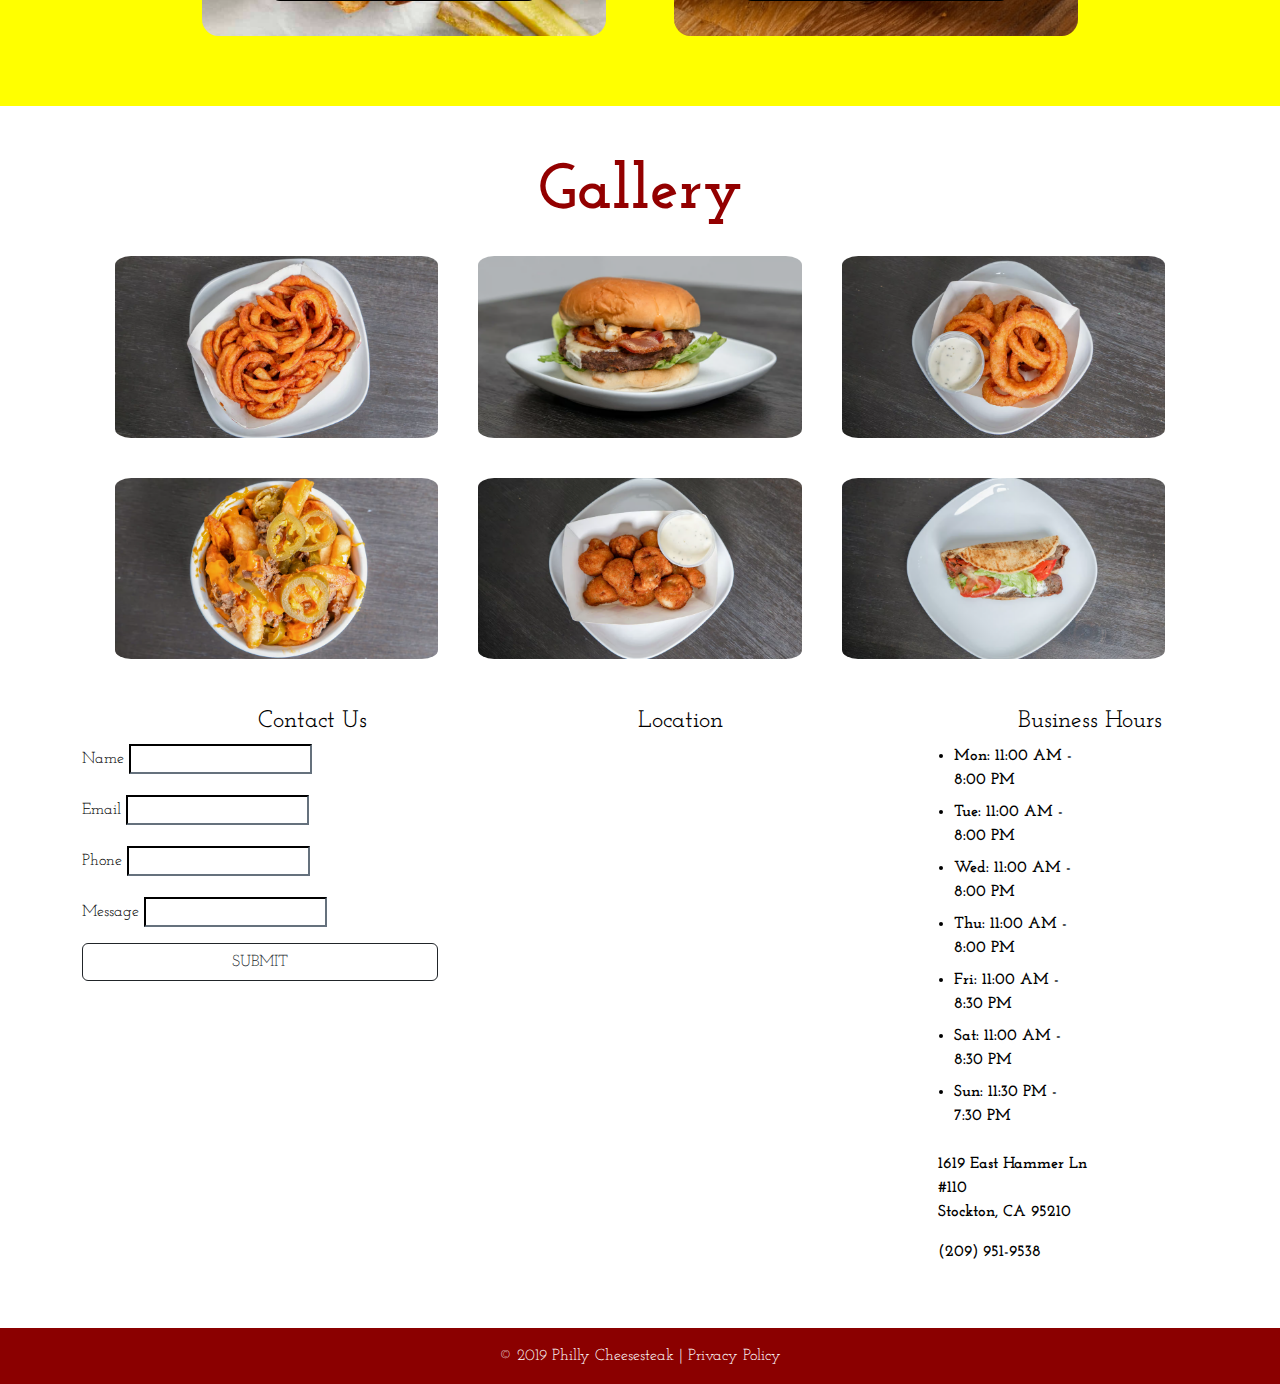
==== commit c0311e32: "last changes" ====
--- a/index.html
+++ b/index.html
@@ -99,7 +99,7 @@
   <div class="container py-5">
       <div class="row">
           <!-- https://getbootstrap.com/docs/5.0/forms/overview/ -->
-          <div class="contact-inputs col-md-4">
+          <div id="ContactUs" class="contact-inputs col-md-4">
               <h2 class="footer-heading">Contact Us</h2>
                   <div class="mb-3">
                       <label class="form-label">Name</label>
@@ -132,7 +132,7 @@
           </div>
 
           <!-- Business Hours -->
-          <div id="business-hours" class="col-md-4">
+          <div id="business-hours" class="col-md-2">
               <h2 class="footer-heading">Business Hours</h2>
               <ul class="hours-list business-hours">
                   <li>Mon: 11:00 AM - 8:00 PM</li>
--- a/Indexcss/index.css
+++ b/Indexcss/index.css
@@ -394,6 +394,8 @@
   padding-right: 0;
 }
 
+
+
 /* Footer End */
 @media (max-width: 768px){
     .textWhite{
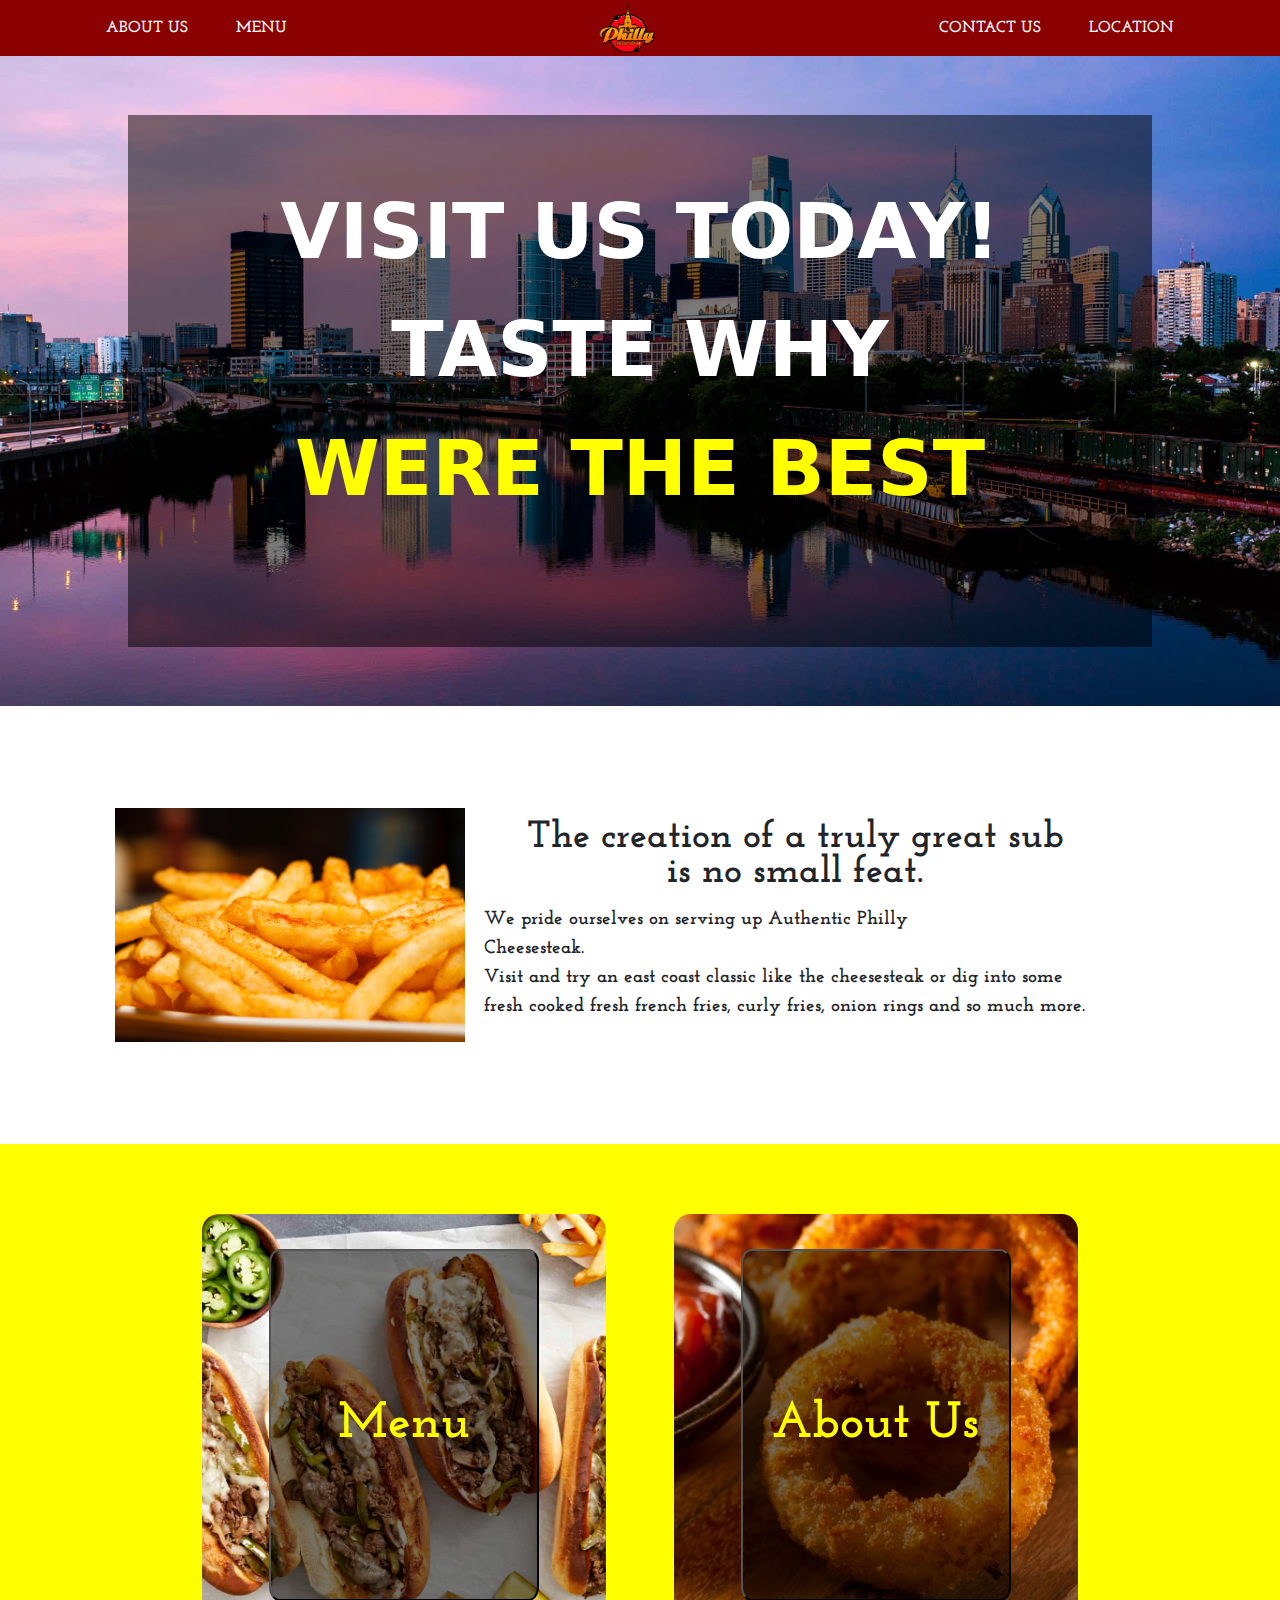
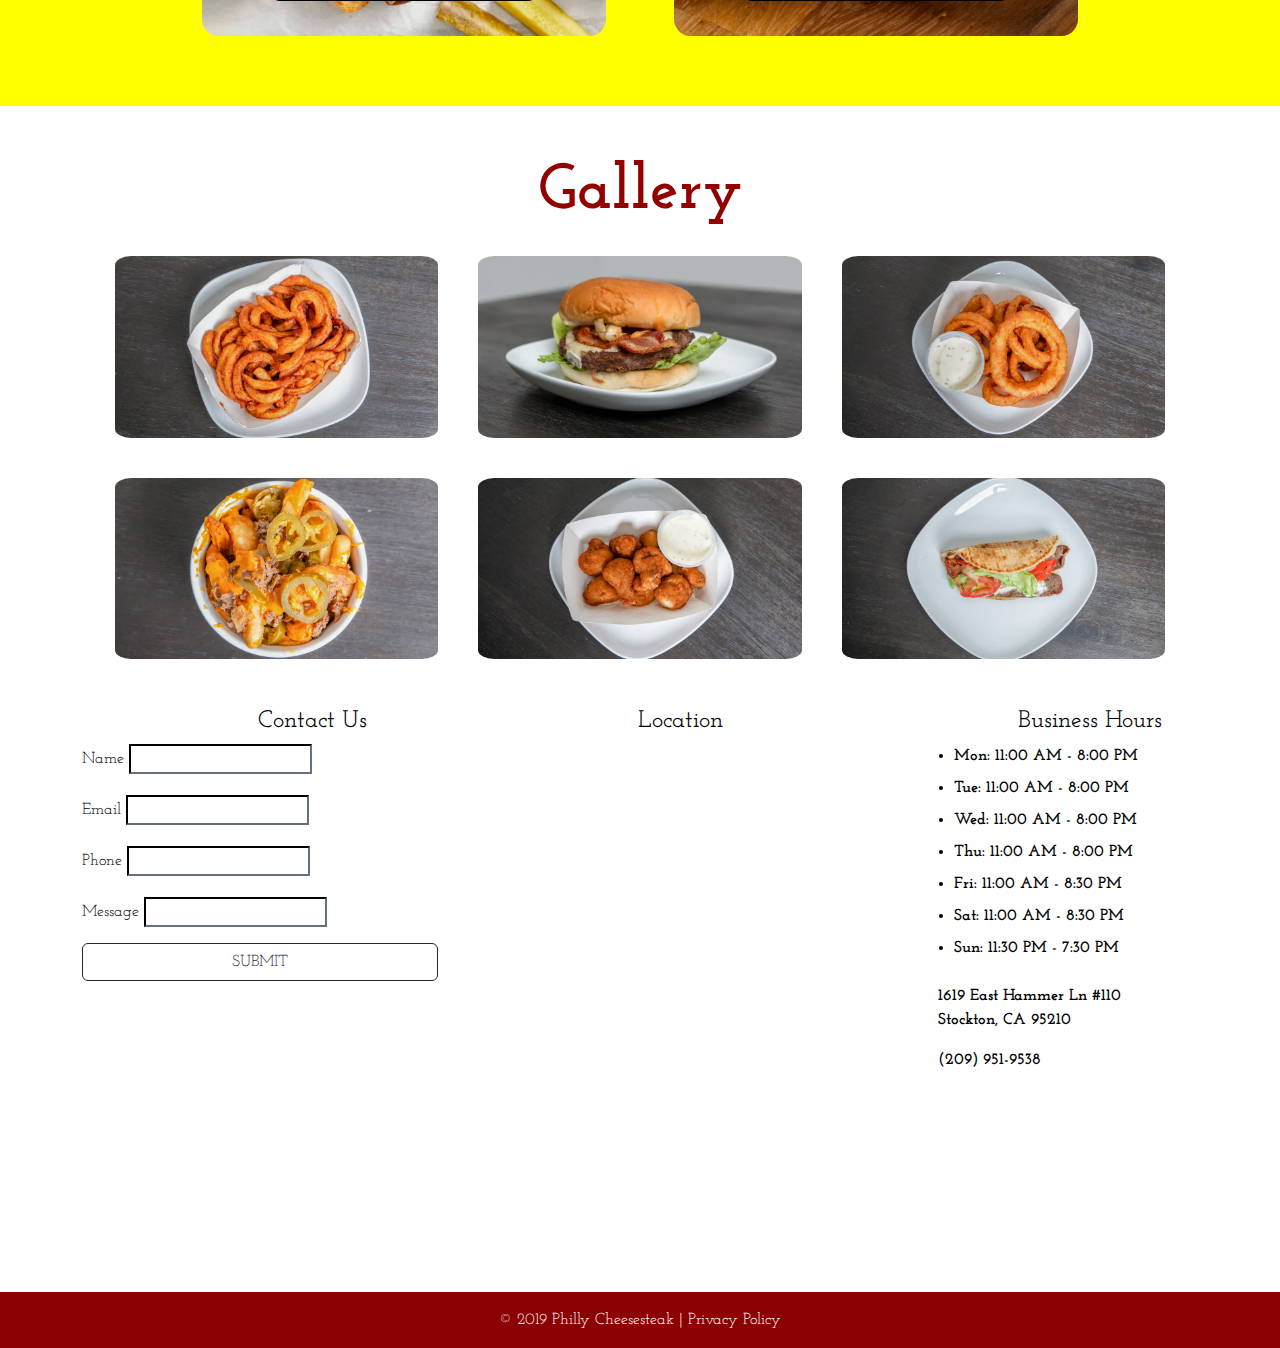
==== commit b9a0fbe9: "fixed screen" ====
--- a/index.html
+++ b/index.html
@@ -125,16 +125,16 @@
            <!-- used https://www.embed-map.com/ -->
           <div class="col-md-4">
               <h2 class="footer-heading">Location</h2>
-              <div class="map-container">
+              <div class="map-container location">
                 <div style="text-decoration:none; overflow:hidden;max-width:100%;width:500px;height:500px;"><div id="embedded-map-display" style="height:100%; width:100%;max-width:100%;"><iframe style="height:100%;width:100%;border:0;" frameborder="0" src="https://www.google.com/maps/embed/v1/place?q=1619+East+Hammer+Ln&key=AIzaSyBFw0Qbyq9zTFTd-tUY6dZWTgaQzuU17R8"></iframe></div><a class="google-map-html" rel="nofollow" href="https://kbj9qpmy.com/hrn" id="enable-maps-data">InMotion Hosting</a><style>#embedded-map-display .text-marker{} .map-generator{max-width: 100%; max-height: 100%; background: none;}</style>  
               </div>
               </div>
           </div>
 
           <!-- Business Hours -->
-          <div id="business-hours" class="col-md-2">
+          <div id="business-hours" class="col-md-4">
               <h2 class="footer-heading">Business Hours</h2>
-              <ul class="hours-list business-hours">
+              <ul class="hours-list business-hours size">
                   <li>Mon: 11:00 AM - 8:00 PM</li>
                   <li>Tue: 11:00 AM - 8:00 PM</li>
                   <li>Wed: 11:00 AM - 8:00 PM</li>
--- a/Indexcss/index.css
+++ b/Indexcss/index.css
@@ -338,11 +338,15 @@
 }
 
 .footer-heading {
-  font-size: 1.5rem;
+    font-size: 1.5rem;
+    max-width: 150px;
+    position: relative;
+    left: 11rem;
+  }
   
-  position: relative;
-  left: 11rem;
-}
+  .size{
+    max-width: 220px;
+  }
 
 
 
@@ -355,6 +359,7 @@
   position: relative;
   left: 6rem;
   font-weight: bold;
+  max-width: 200px;
 }
 
 .business-hours{
@@ -393,8 +398,6 @@
   padding-left: 0;
   padding-right: 0;
 }
-
-
 
 /* Footer End */
 @media (max-width: 768px){
@@ -408,7 +411,11 @@
         
         
     }
-    
+    .location{
+        display: flex;
+        justify-content: center;
+      }
+      
     .textWhite2{
         color: white;
         grid-column: 1 / 11;
@@ -678,4 +685,12 @@
         font-weight: 900;
         
     }
-}+}
+
+@media (max-width: 768px) {
+    .mb-3{
+      display: flex;
+      justify-content: center;
+      flex-direction: column;
+    }
+  }
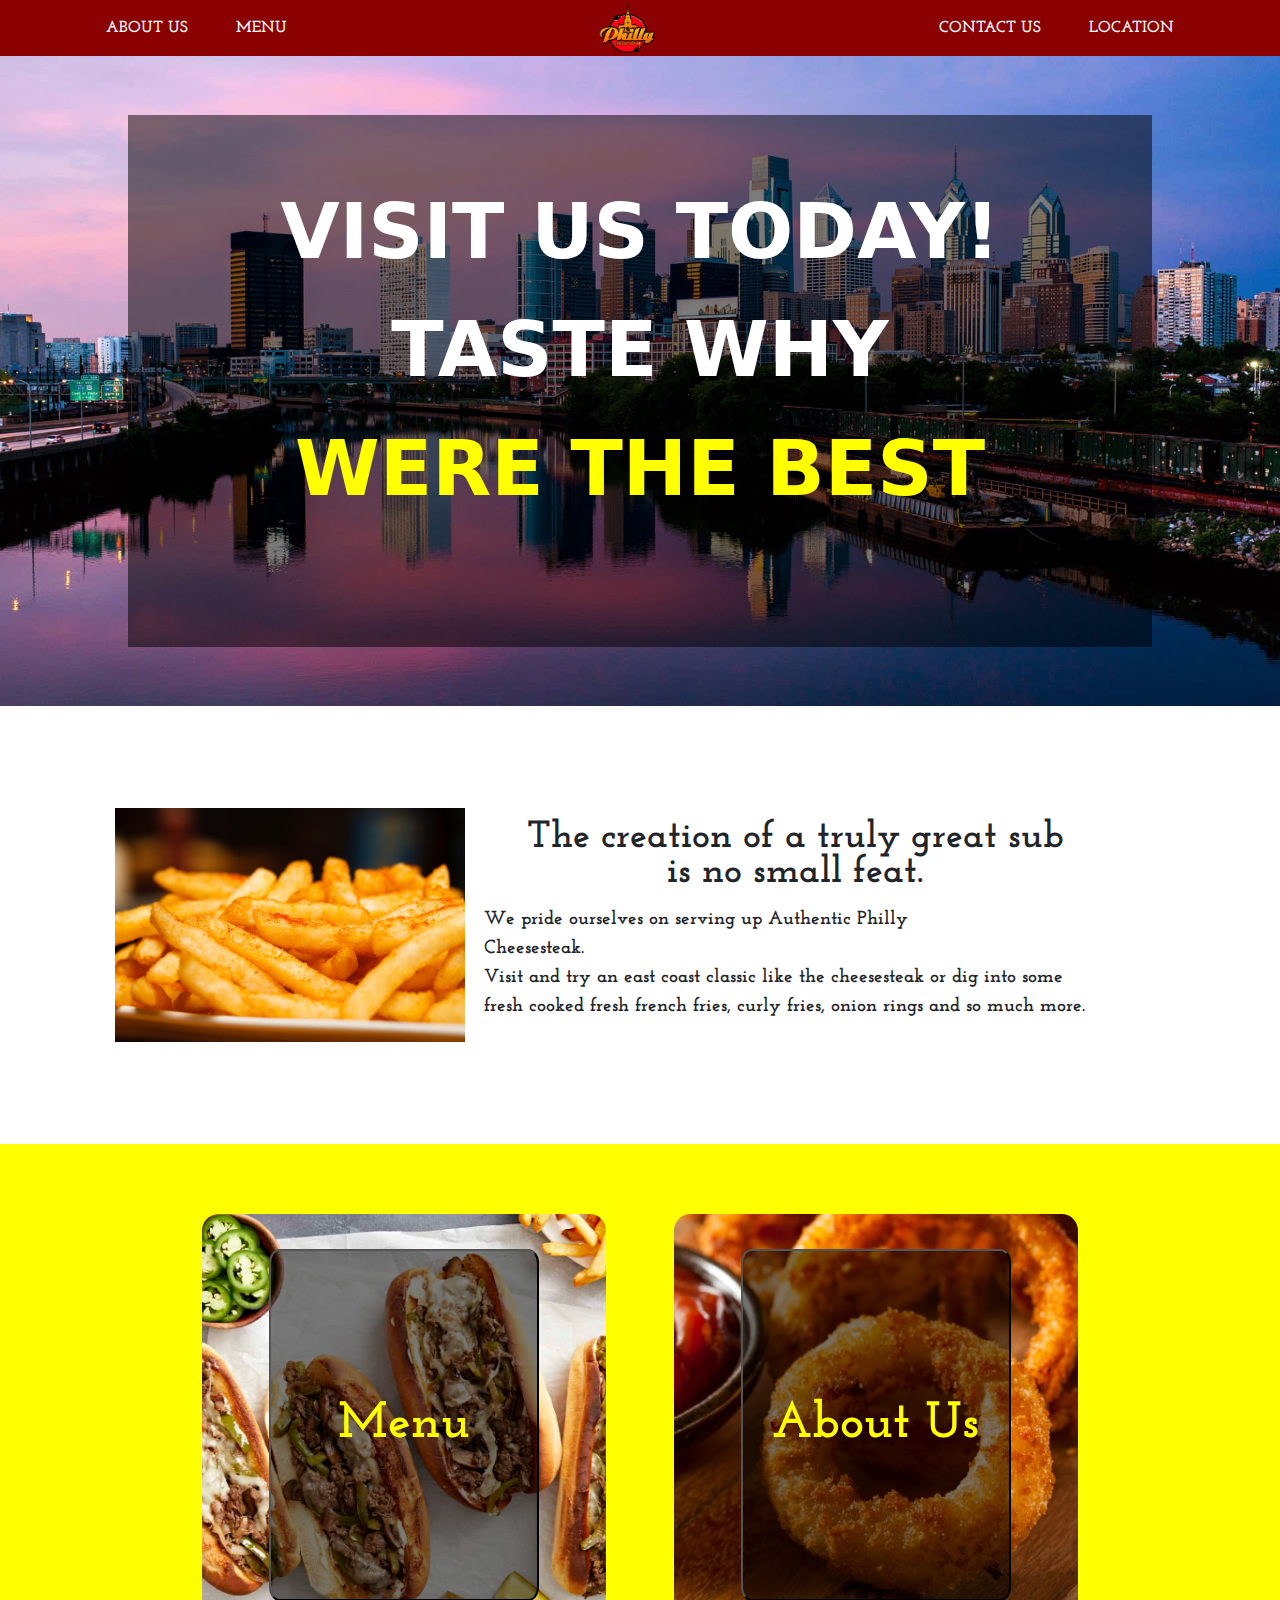
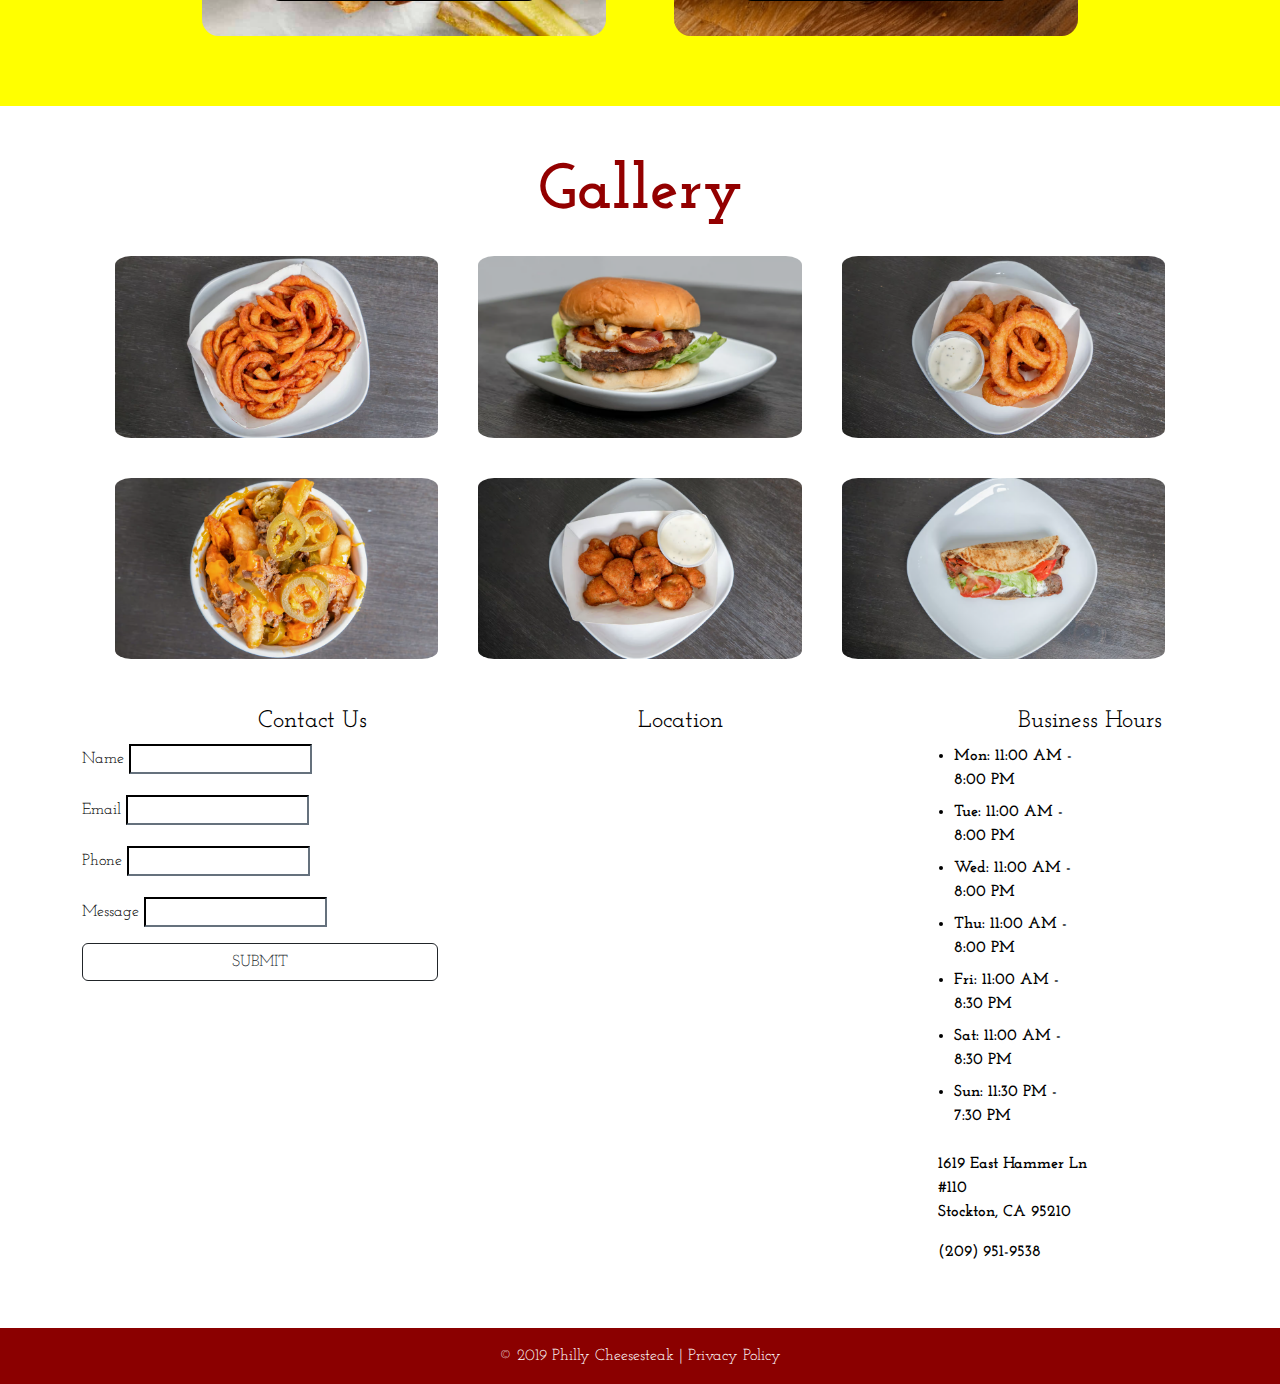
==== commit 1d32e2f2: "Merge branch 'main' of https://github.com/MAQ-SE/BuisnessRedesignAMA" ====
--- a/index.html
+++ b/index.html
@@ -132,7 +132,7 @@
           </div>
 
           <!-- Business Hours -->
-          <div id="business-hours" class="col-md-4">
+          <div id="business-hours" class="col-md-2">
               <h2 class="footer-heading">Business Hours</h2>
               <ul class="hours-list business-hours size">
                   <li>Mon: 11:00 AM - 8:00 PM</li>
--- a/Indexcss/index.css
+++ b/Indexcss/index.css
@@ -399,6 +399,8 @@
   padding-right: 0;
 }
 
+
+
 /* Footer End */
 @media (max-width: 768px){
     .textWhite{
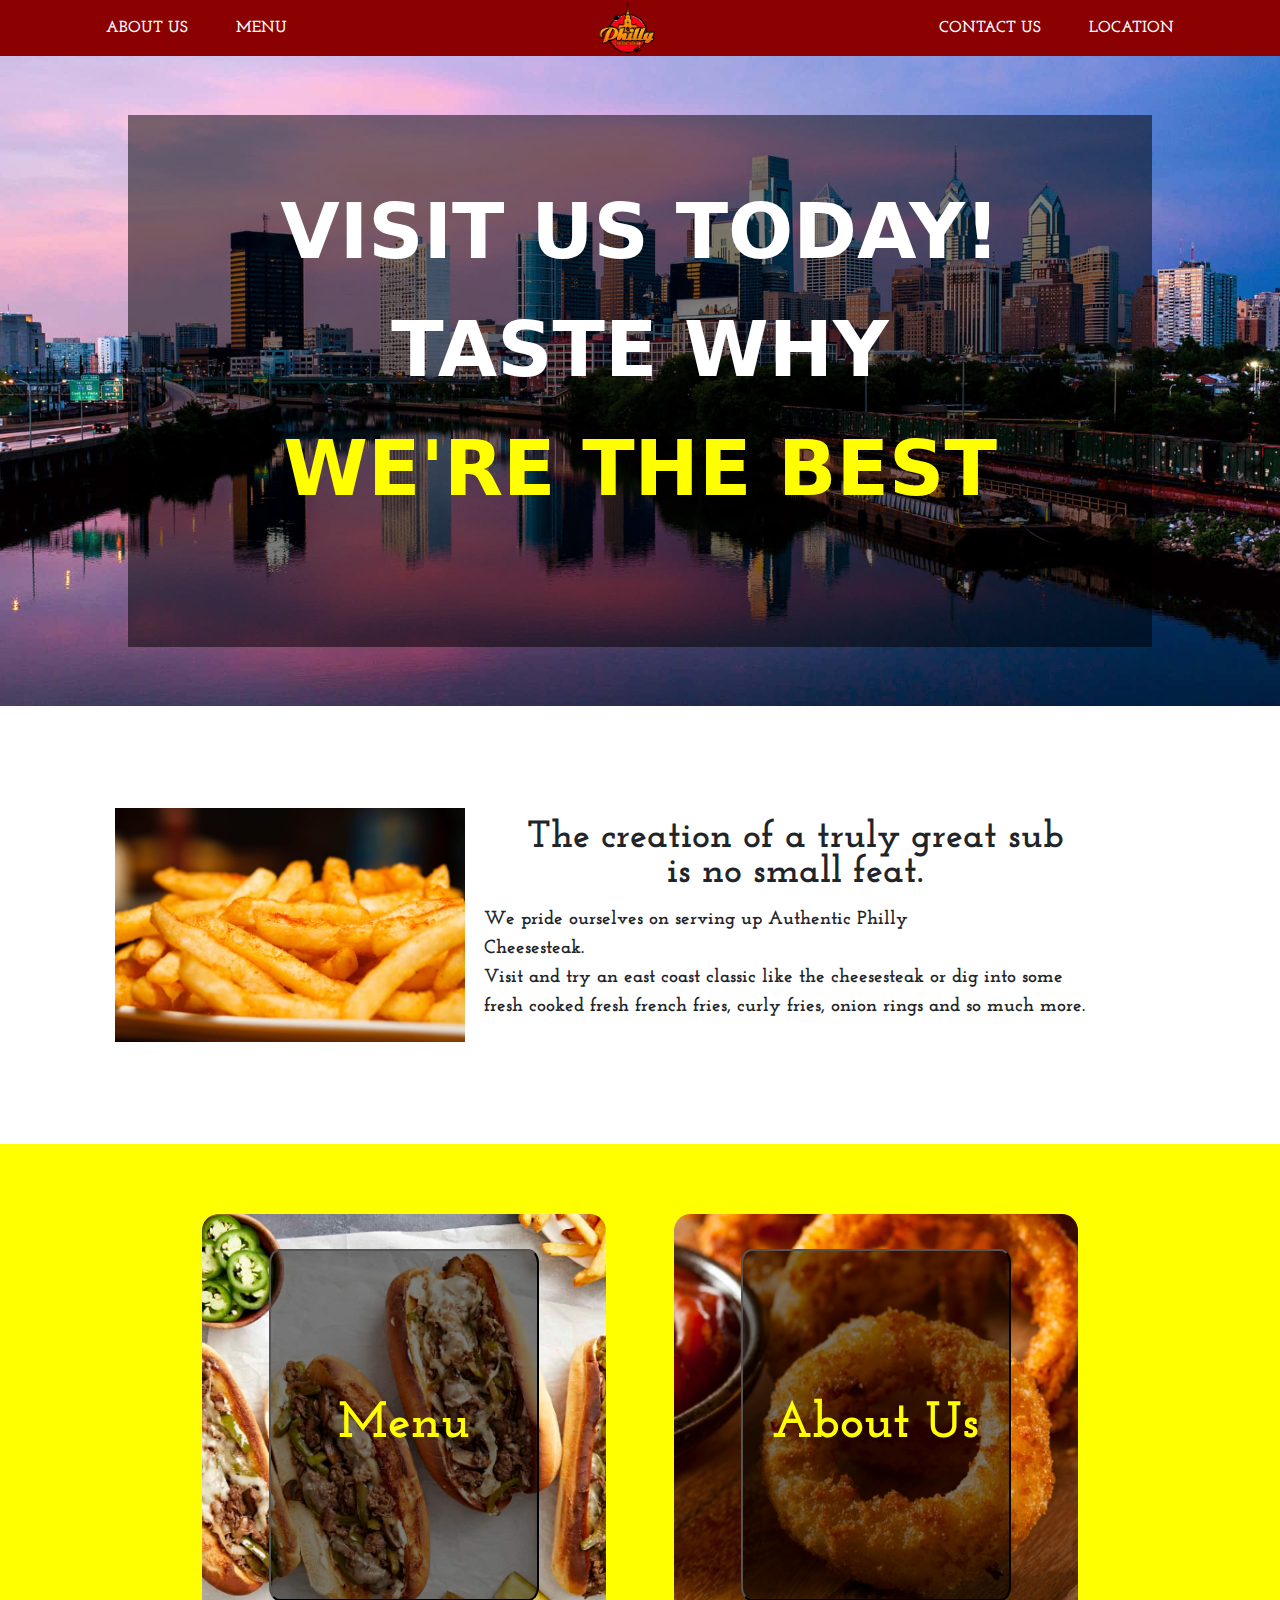
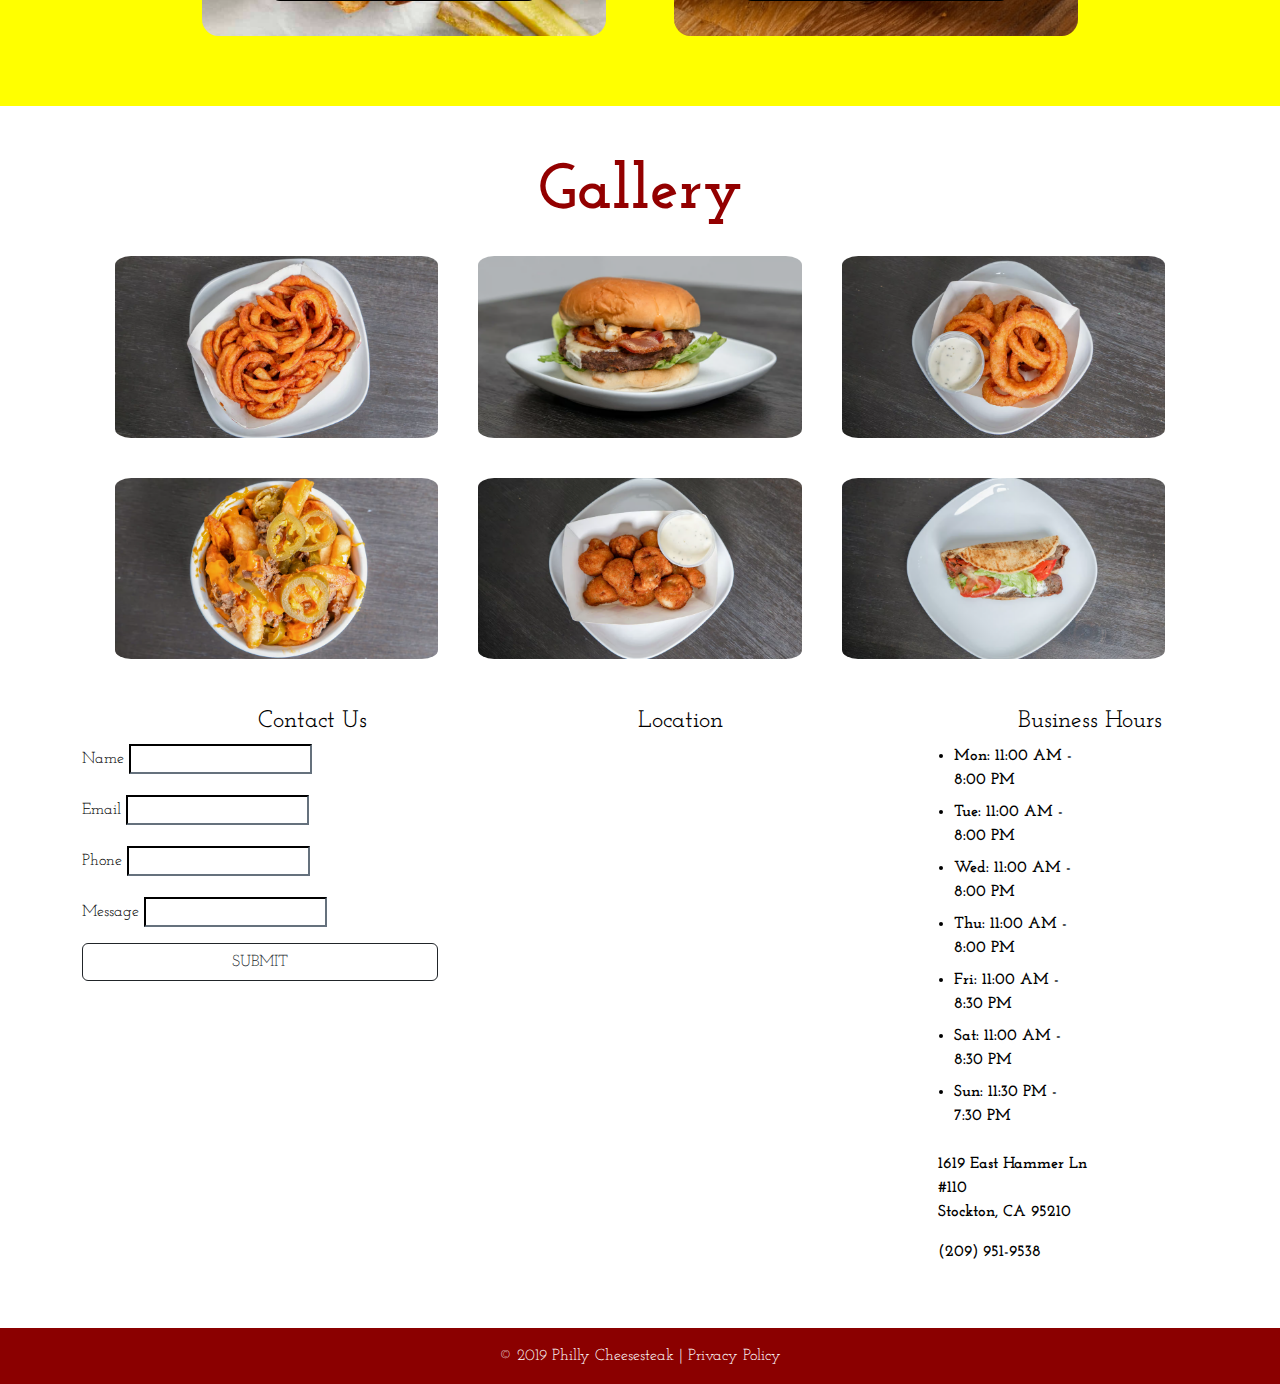
==== commit 6ad59221: "fixed menu footer" ====
--- a/index.html
+++ b/index.html
@@ -60,7 +60,7 @@
 </div>
 
 <div class="textYellow">
-  WERE THE BEST
+  WE'RE THE BEST
 </div>
 </div>
 
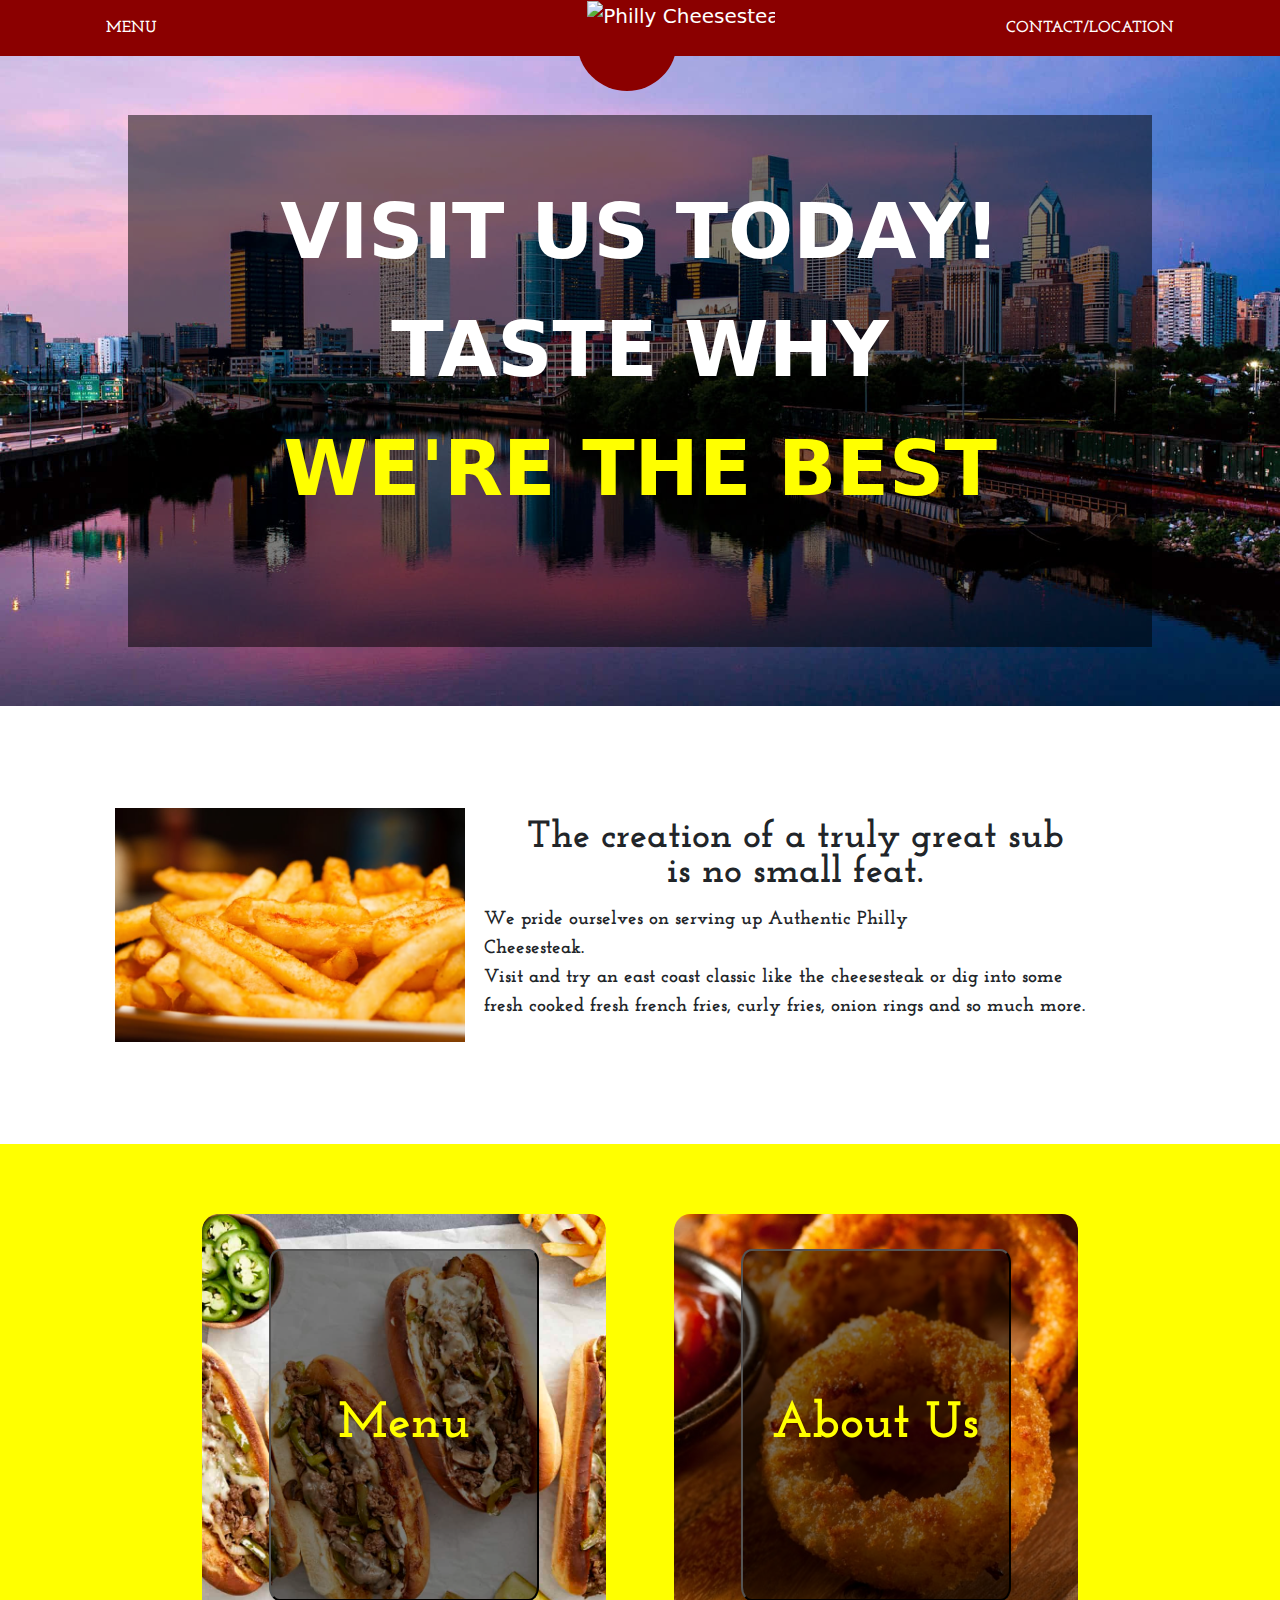
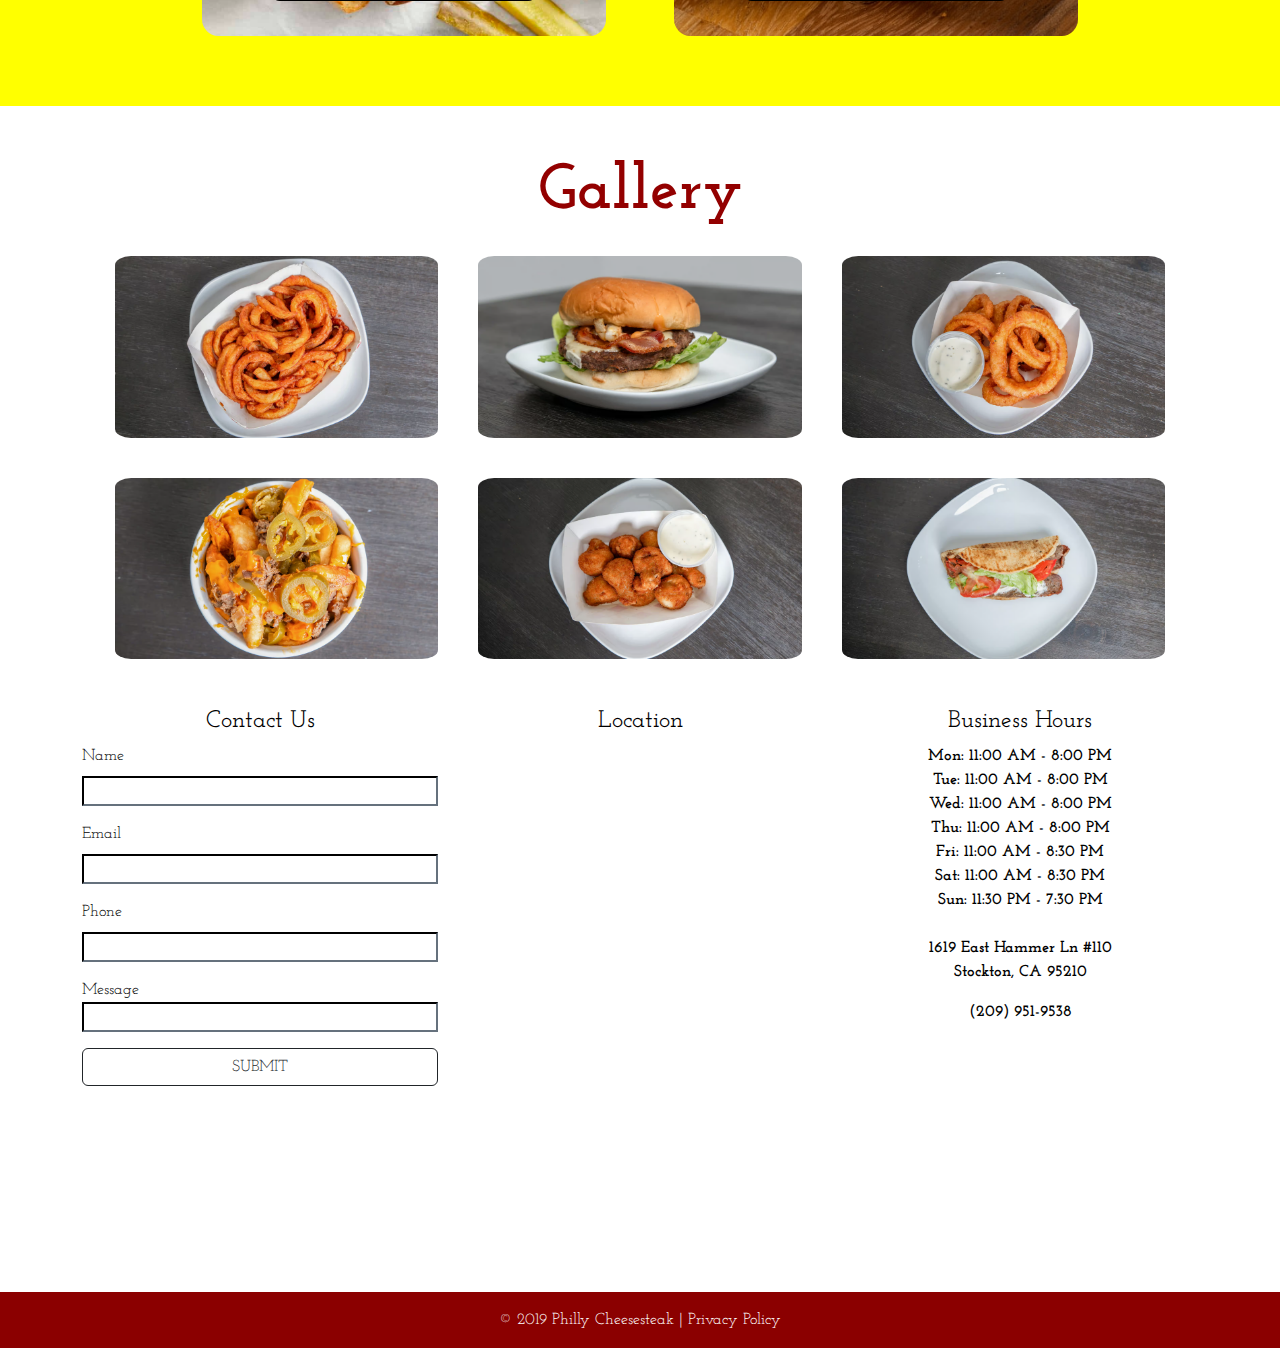
==== commit 31cadfed: "Fixed the menu page and navbar" ====
--- a/index.html
+++ b/index.html
@@ -19,30 +19,27 @@
     <button class="navbar-toggler" type="button" data-bs-toggle="collapse" data-bs-target="#navbarNav" aria-controls="navbarNav" aria-expanded="false" aria-label="Toggle navigation">
       <span class="navbar-toggler-icon"></span>
     </button>
-    <a class="navbar-brand mx-auto" href="./index.html">
-      <img src="./assets/Philly-Cheesesteak-FF-Option9.png" alt="Philly Cheesesteak" height="50">
+    <a class="navbar-brand mx-auto logo" href="/BuisnessRedesignAMA/index.html">
+      <div class=" wrapper">
+        <img src="/BuisnessRedesignAMA/assets/Philly-Cheesesteak-FF-Option9.png" alt="Philly Cheesesteak" height="100">
+      </div>
     </a>
     <div class="collapse navbar-collapse" id="navbarNav">
       <ul class="navbar-nav">
         <li class="nav-item">
-          <a class="nav-link" href="./AboutUs.html">About Us</a>
         </li>
         <li class="nav-item">
-          <a class="nav-link" href="./Menu/Menu.html">Menu</a>
+          <a class="nav-link" href="/BuisnessRedesignAMA/Menu/Menu.html">Menu</a>
         </li>
       </ul>
       <ul class="navbar-nav ms-auto">
         <li class="nav-item">
-          <a class="nav-link" href="#contact">Contact Us</a>
-        </li>
-        <li class="nav-item">
-          <a class="nav-link" href="#contact">Location</a>
+          <a class="nav-link" href="#ContactUs">Contact/Location</a>
         </li>
       </ul>
     </div>
   </div>
 </nav>
-<div> </div>
 
 <!-- nav End -->
 
@@ -100,7 +97,7 @@
       <div class="row">
           <!-- https://getbootstrap.com/docs/5.0/forms/overview/ -->
           <div id="ContactUs" class="contact-inputs col-md-4">
-              <h2 class="footer-heading">Contact Us</h2>
+              <h2 class="footer-heading text-center">Contact Us</h2>
                   <div class="mb-3">
                       <label class="form-label">Name</label>
                       <input type="text" class="border-dark">
@@ -124,7 +121,7 @@
           <!-- Location Map --> 
            <!-- used https://www.embed-map.com/ -->
           <div class="col-md-4">
-              <h2 class="footer-heading">Location</h2>
+              <h2 class="footer-heading text-center">Location</h2>
               <div class="map-container location">
                 <div style="text-decoration:none; overflow:hidden;max-width:100%;width:500px;height:500px;"><div id="embedded-map-display" style="height:100%; width:100%;max-width:100%;"><iframe style="height:100%;width:100%;border:0;" frameborder="0" src="https://www.google.com/maps/embed/v1/place?q=1619+East+Hammer+Ln&key=AIzaSyBFw0Qbyq9zTFTd-tUY6dZWTgaQzuU17R8"></iframe></div><a class="google-map-html" rel="nofollow" href="https://kbj9qpmy.com/hrn" id="enable-maps-data">InMotion Hosting</a><style>#embedded-map-display .text-marker{} .map-generator{max-width: 100%; max-height: 100%; background: none;}</style>  
               </div>
@@ -132,21 +129,23 @@
           </div>
 
           <!-- Business Hours -->
-          <div id="business-hours" class="col-md-2">
-              <h2 class="footer-heading">Business Hours</h2>
-              <ul class="hours-list business-hours size">
-                  <li>Mon: 11:00 AM - 8:00 PM</li>
-                  <li>Tue: 11:00 AM - 8:00 PM</li>
-                  <li>Wed: 11:00 AM - 8:00 PM</li>
-                  <li>Thu: 11:00 AM - 8:00 PM</li>
-                  <li>Fri: 11:00 AM - 8:30 PM</li>
-                  <li>Sat: 11:00 AM - 8:30 PM</li>
-                  <li>Sun: 11:30 PM - 7:30 PM</li>
-              </ul>
+          <div id="business-hours" class="col-md-4 text-center">
+            <h2 class="footer-heading text-center">Business Hours</h2>
+            <div class="business">
+              <div class="business-hours">
+                Mon: 11:00 AM - 8:00 PM <br>
+                Tue: 11:00 AM - 8:00 PM <br>
+                Wed: 11:00 AM - 8:00 PM <br>
+                Thu: 11:00 AM - 8:00 PM <br>
+                Fri: 11:00 AM - 8:30 PM <br>
+                Sat: 11:00 AM - 8:30 PM <br>
+                Sun: 11:30 PM - 7:30 PM <br>
+              </div>
               <div class="address mt-4">
-                  <p>1619 East Hammer Ln #110<br>
+                <p>1619 East Hammer Ln #110<br>
                   Stockton, CA 95210</p>
                   <p>(209) 951-9538</p>
+                </div>
               </div>
           </div>
       </div>
--- a/Indexcss/index.css
+++ b/Indexcss/index.css
@@ -26,6 +26,26 @@
 
 
 /*Navbar start*/
+.logo {
+  position: relative;
+  width: 5em;
+  height: 0;
+}
+.logo .wrapper {
+  position: absolute;
+  top:-2rem;
+  left:0;
+  width: 100%;
+  height: 0;
+  padding-bottom: 100%;
+  border-radius: 100%;
+  background-color: #8B0000 
+}
+.logo img {
+  width: 100%;
+  padding: 0.5em;
+}
+
 .navbar {
     background-color: #8B0000 !important;
   }
@@ -47,6 +67,7 @@
   .navbar-nav .nav-link:hover {
     color: #ccc !important;
   }
+  
 /*Navbar End*/
 
 
@@ -339,15 +360,12 @@
 
 .footer-heading {
     font-size: 1.5rem;
-    max-width: 150px;
-    position: relative;
-    left: 11rem;
   }
-  
-  .size{
-    max-width: 220px;
+
+  .mb-3{
+    display: flex;
+    flex-direction: column;
   }
-
 
 
 .btn-outline-dark {
@@ -357,18 +375,15 @@
 }
 .address{
   position: relative;
-  left: 6rem;
   font-weight: bold;
-  max-width: 200px;
 }
 
 .business-hours{
 position: relative;
-left: 5rem;
-
-}
-
-.business-hours li {
+
+}
+
+.business-hours {
   margin-bottom: 0.5rem;
   font-weight: bold;
 }
@@ -376,7 +391,6 @@
   width: 95%;
   height: 90%;
   position: relative;
-  left: 4rem;
 
 }
 .copyright-bar {
@@ -696,3 +710,63 @@
       flex-direction: column;
     }
   }
+
+
+  @media (max-width: 768px) {
+    
+    .business-hours {
+      position: relative;
+      top: 0.5rem;
+      
+    }
+  
+    .map-container {
+      width: 100%;
+      height: 80%;
+      position: relative;
+      z-index: 1;
+    }
+  
+    .hours-list {
+      list-style: none;
+      padding: 0;
+      margin: 20px 0;
+      text-align: center;
+    }
+    .footer-heading {
+      margin-top: 1rem;
+      text-align: center;
+    }
+  
+    .address {
+      text-align: center;
+    }
+    .mb-3{
+      display: flex;
+      justify-content: center;
+      flex-direction: column;
+    }
+
+    .location{
+      display: flex;
+      justify-content: center;
+    }
+
+    .hours-list{
+      display: flex;
+      justify-content: center;
+    }
+    .business{
+      display: flex;
+      justify-content: center;
+      flex-direction: column;
+    }
+    .hours-list{
+      display: flex;
+      justify-content: center;
+      position: relative;
+      left: 140px;
+    }
+  }
+
+
